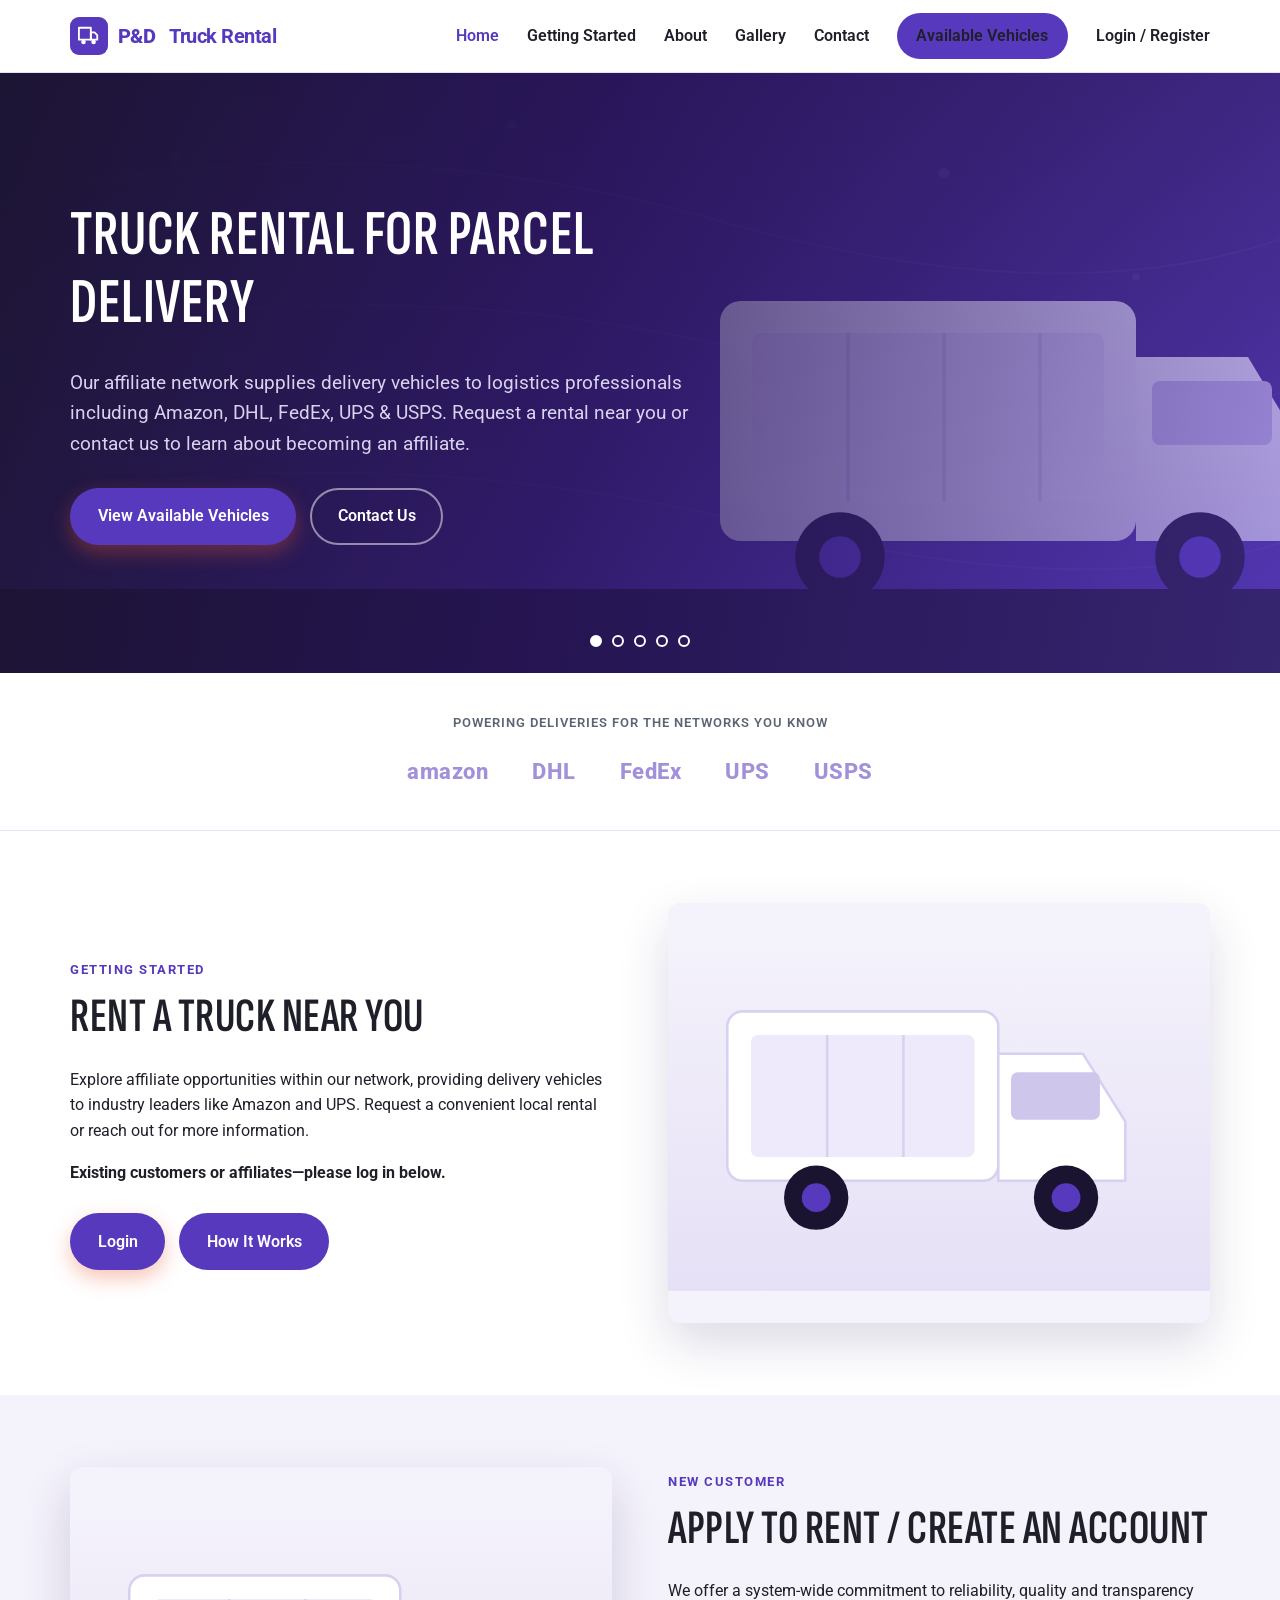
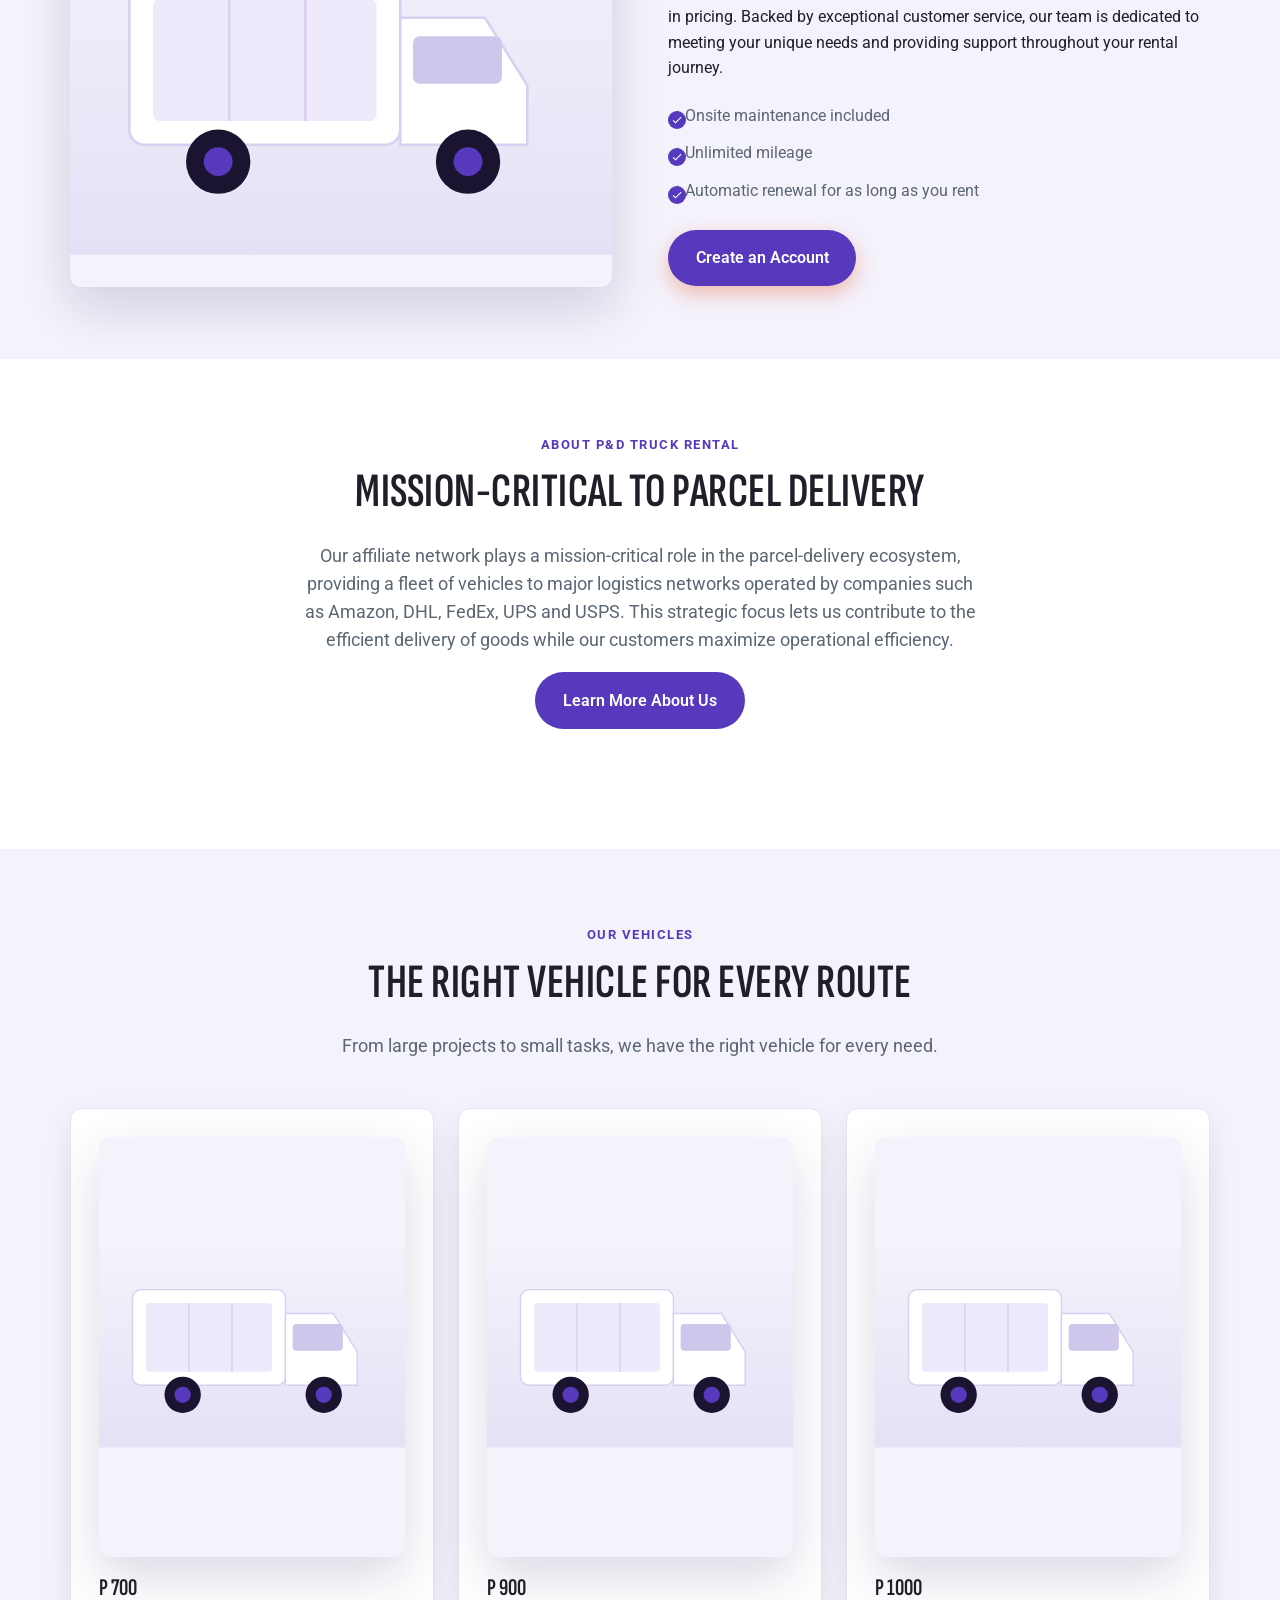
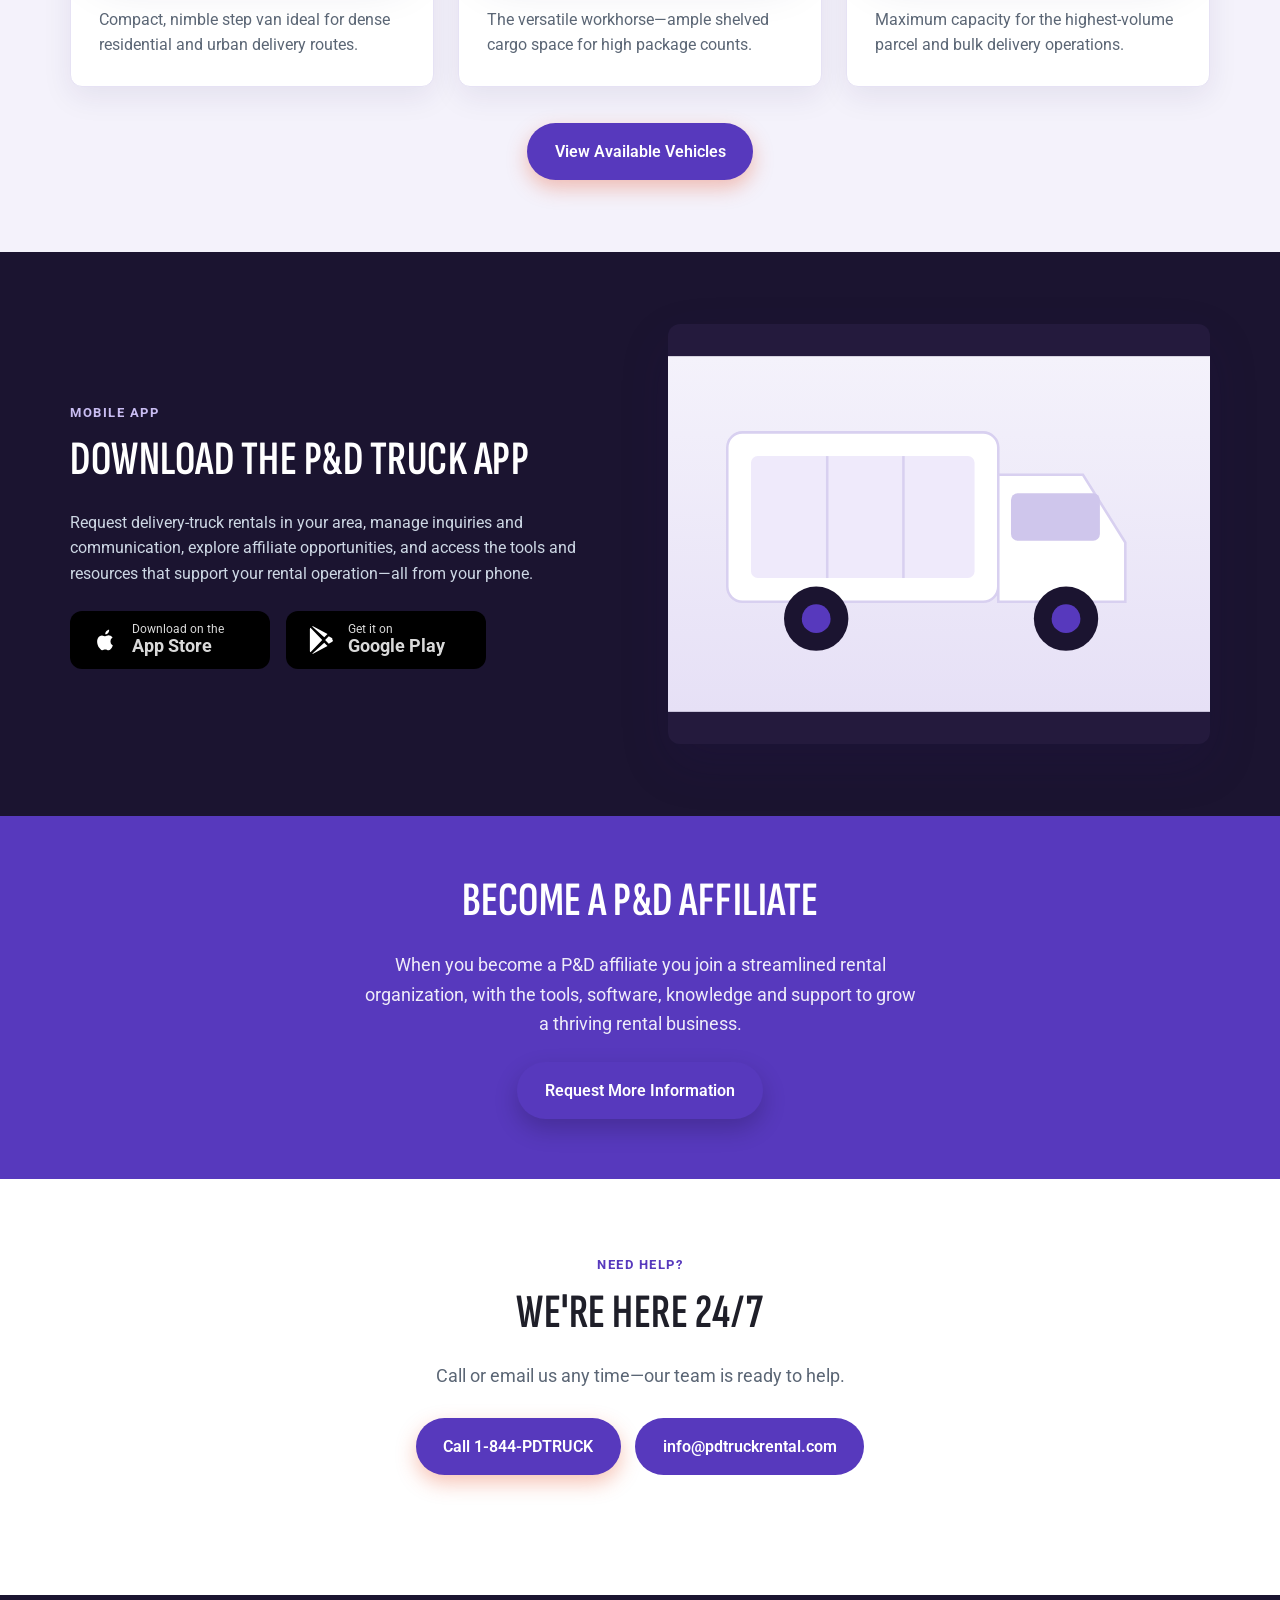
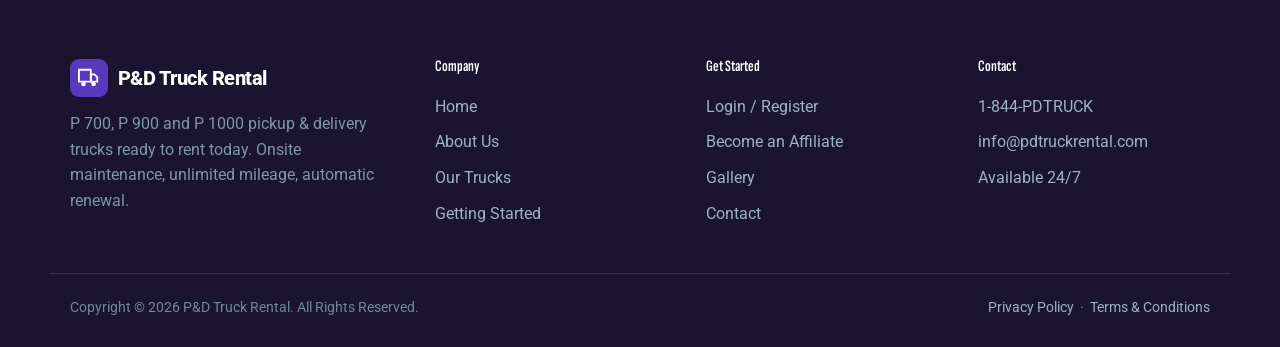
==== index.html @ 549f3aae "Rebuild P&D Truck Rental as a fast static site Recreate the site as a dependency-free static build (" ====
<!DOCTYPE html>
<html lang="en">
<head>
  <meta charset="UTF-8">
  <meta name="viewport" content="width=device-width, initial-scale=1">
  <title>PD Truck Rental | Truck Rental for Parcel Delivery</title>
  <meta name="description" content="P&amp;D Truck Rental supplies shelved step vans to parcel-delivery professionals serving Amazon, DHL, FedEx, UPS &amp; USPS. Onsite maintenance, unlimited mileage, automatic renewal.">
  <link rel="preconnect" href="https://fonts.googleapis.com">
  <link rel="preconnect" href="https://fonts.gstatic.com" crossorigin>
  <link href="https://fonts.googleapis.com/css2?family=Roboto:wght@400;500;700&family=Sofia+Sans+Extra+Condensed:wght@500;600;700&display=swap" rel="stylesheet">
  <link rel="stylesheet" href="css/styles.css">
</head>
<body>

  <!-- ===== Header ===== -->
  <header class="site-header">
    <div class="container nav">
      <a class="brand" href="index.html" aria-label="PD Truck Rental home">
        <span class="brand__mark" aria-hidden="true">
          <svg viewBox="0 0 24 24" fill="none" stroke="currentColor" stroke-width="2" stroke-linecap="round" stroke-linejoin="round"><path d="M1 3h13v13H1z"/><path d="M14 8h4l3 3v5h-7z"/><circle cx="6" cy="18.5" r="1.5" fill="currentColor"/><circle cx="17" cy="18.5" r="1.5" fill="currentColor"/></svg>
        </span>
        P&amp;D<b>&nbsp;Truck&nbsp;Rental</b>
      </a>

      <nav aria-label="Primary">
        <ul class="nav__links" id="nav-links">
          <li><a href="index.html" class="is-active">Home</a></li>
          <li><a href="getting-started.html">Getting Started</a></li>
          <li><a href="about.html">About</a></li>
          <li><a href="gallery.html">Gallery</a></li>
          <li><a href="contact.html">Contact</a></li>
          <li><a href="vehicles.html" class="btn btn--dark" style="padding:.5rem 1.1rem;">Available Vehicles</a></li>
          <li><a href="#" data-open-login>Login / Register</a></li>
        </ul>
      </nav>

      <button class="nav__toggle" aria-label="Toggle menu" aria-expanded="false" aria-controls="nav-links">
        <span></span><span></span><span></span>
      </button>
    </div>
  </header>

  <!-- ===== Hero slider ===== -->
  <section class="hero-slider" data-slider aria-label="Highlights">
    <div class="slider">
      <article class="slide" style="background-image:url('assets/hero.svg')">
        <div class="container"><div class="slide__inner">
          <h1>Truck Rental for Parcel Delivery</h1>
          <p>Our affiliate network supplies delivery vehicles to logistics professionals including Amazon, DHL, FedEx, UPS &amp; USPS. Request a rental near you or contact us to learn about becoming an affiliate.</p>
          <div class="slide__actions">
            <a href="vehicles.html" class="btn btn--primary">View Available Vehicles</a>
            <a href="contact.html" class="btn btn--ghost">Contact Us</a>
          </div>
        </div></div>
      </article>

      <article class="slide" style="background-image:url('assets/hero.svg')">
        <div class="container"><div class="slide__inner">
          <h1>A Fleet Dedicated to Parcel Delivery</h1>
          <p>P&amp;D specializes in parcel delivery. All of our vehicles &mdash; primarily shelved step vans &mdash; are designed for the movement, pickup and delivery of packages.</p>
          <div class="slide__actions"><a href="vehicles.html" class="btn btn--primary">See the Fleet</a></div>
        </div></div>
      </article>

      <article class="slide" style="background-image:url('assets/hero.svg')">
        <div class="container"><div class="slide__inner">
          <h1>Maximum Efficiency</h1>
          <p>The step van is by far the most efficient design for high-volume parcel delivery, greatly outperforming vans and box trucks. Save your drivers time and fatigue while maximizing output.</p>
          <div class="slide__actions"><a href="getting-started.html" class="btn btn--primary">Get Started</a></div>
        </div></div>
      </article>

      <article class="slide" style="background-image:url('assets/hero.svg')">
        <div class="container"><div class="slide__inner">
          <h1>P&amp;D Works the Way You Work</h1>
          <p>We provide onsite maintenance, unlimited mileage and automatic renewal for as long as you have your rental vehicle.</p>
          <div class="slide__actions"><a href="contact.html" class="btn btn--primary">Talk to Us</a></div>
        </div></div>
      </article>

      <article class="slide" style="background-image:url('assets/hero.svg')">
        <div class="container"><div class="slide__inner">
          <h1>A Seamless, Reliable Rental Experience</h1>
          <p>A system-wide commitment to reliability, quality and transparent pricing &mdash; backed by exceptional customer service dedicated to your rental journey.</p>
          <div class="slide__actions"><a href="vehicles.html" class="btn btn--primary">View Available Vehicles</a></div>
        </div></div>
      </article>
    </div>
    <div class="slider__dots" role="tablist" aria-label="Slide navigation"></div>
  </section>

  <!-- ===== Partners ===== -->
  <section class="partners">
    <div class="container">
      <p>Powering deliveries for the networks you know</p>
      <div class="partners__row">
        <span>amazon</span><span>DHL</span><span>FedEx</span><span>UPS</span><span>USPS</span>
      </div>
    </div>
  </section>

  <!-- ===== Getting Started ===== -->
  <section class="section">
    <div class="container split">
      <div>
        <span class="eyebrow">Getting Started</span>
        <h2>Rent a Truck Near You</h2>
        <p>Explore affiliate opportunities within our network, providing delivery vehicles to industry leaders like Amazon and UPS. Request a convenient local rental or reach out for more information.</p>
        <p><strong>Existing customers or affiliates&mdash;please log in below.</strong></p>
        <div class="slide__actions">
          <a href="#" class="btn btn--primary" data-open-login>Login</a>
          <a href="getting-started.html" class="btn btn--dark">How It Works</a>
        </div>
      </div>
      <div class="split__media"><img src="assets/van.svg" alt="P&amp;D shelved step van" width="640" height="420" loading="lazy"></div>
    </div>
  </section>

  <!-- ===== Apply / Create account ===== -->
  <section class="section section--soft">
    <div class="container split">
      <div class="split__media"><img src="assets/van.svg" alt="Delivery step van ready to rent" width="640" height="420" loading="lazy"></div>
      <div>
        <span class="eyebrow">New Customer</span>
        <h2>Apply to Rent / Create an Account</h2>
        <p>We offer a system-wide commitment to reliability, quality and transparency in pricing. Backed by exceptional customer service, our team is dedicated to meeting your unique needs and providing support throughout your rental journey.</p>
        <ul style="list-style:none;padding:0;margin:0 0 1.25rem;">
          <li style="padding:6px 0;">✓ Onsite maintenance included</li>
          <li style="padding:6px 0;">✓ Unlimited mileage</li>
          <li style="padding:6px 0;">✓ Automatic renewal for as long as you rent</li>
        </ul>
        <a href="getting-started.html" class="btn btn--primary">Create an Account</a>
      </div>
    </div>
  </section>

  <!-- ===== About ===== -->
  <section class="section">
    <div class="container section__head">
      <span class="eyebrow">About P&amp;D Truck Rental</span>
      <h2>Mission-Critical to Parcel Delivery</h2>
      <p>Our affiliate network plays a mission-critical role in the parcel-delivery ecosystem, providing a fleet of vehicles to major logistics networks operated by companies such as Amazon, DHL, FedEx, UPS and USPS. This strategic focus lets us contribute to the efficient delivery of goods while our customers maximize operational efficiency.</p>
      <div style="margin-top:18px;"><a href="about.html" class="btn btn--dark">Learn More About Us</a></div>
    </div>
  </section>

  <!-- ===== Our Vehicles ===== -->
  <section class="section section--soft">
    <div class="container">
      <div class="section__head">
        <span class="eyebrow">Our Vehicles</span>
        <h2>The Right Vehicle for Every Route</h2>
        <p>From large projects to small tasks, we have the right vehicle for every need.</p>
      </div>
      <div class="grid grid--3">
        <div class="card">
          <div class="split__media" style="margin-bottom:18px;"><img src="assets/van.svg" alt="P 700 step van" width="640" height="420" loading="lazy"></div>
          <h3>P&nbsp;700</h3>
          <p>Compact, nimble step van ideal for dense residential and urban delivery routes.</p>
        </div>
        <div class="card">
          <div class="split__media" style="margin-bottom:18px;"><img src="assets/van.svg" alt="P 900 step van" width="640" height="420" loading="lazy"></div>
          <h3>P&nbsp;900</h3>
          <p>The versatile workhorse&mdash;ample shelved cargo space for high package counts.</p>
        </div>
        <div class="card">
          <div class="split__media" style="margin-bottom:18px;"><img src="assets/van.svg" alt="P 1000 step van" width="640" height="420" loading="lazy"></div>
          <h3>P&nbsp;1000</h3>
          <p>Maximum capacity for the highest-volume parcel and bulk delivery operations.</p>
        </div>
      </div>
      <div style="text-align:center;margin-top:36px;"><a href="vehicles.html" class="btn btn--primary">View Available Vehicles</a></div>
    </div>
  </section>

  <!-- ===== App download ===== -->
  <section class="section section--dark">
    <div class="container split">
      <div>
        <span class="eyebrow" style="color:#c9bdf2;">Mobile App</span>
        <h2>Download the P&amp;D Truck App</h2>
        <p>Request delivery-truck rentals in your area, manage inquiries and communication, explore affiliate opportunities, and access the tools and resources that support your rental operation&mdash;all from your phone.</p>
        <div class="app-badges">
          <a class="app-badge" href="https://apps.apple.com/us/app/pd-truck-rental/id6751124357" target="_blank" rel="noopener">
            <svg viewBox="0 0 24 24" fill="currentColor"><path d="M16.4 12.9c0-2 1.6-3 1.7-3-1-1.4-2.4-1.6-2.9-1.6-1.2-.1-2.4.7-3 .7s-1.6-.7-2.6-.7c-1.3 0-2.6.8-3.2 2-1.4 2.4-.4 6 1 7.9.7.9 1.4 2 2.4 1.9 1-.04 1.3-.6 2.5-.6s1.5.6 2.6.6 1.7-.9 2.4-1.8c.7-1 1-2 1-2.05-.02-.01-1.9-.74-1.9-2.9zM14.5 6.3c.5-.7.9-1.6.8-2.5-.8 0-1.7.5-2.3 1.2-.5.6-.9 1.5-.8 2.4.9.06 1.7-.4 2.3-1.1z"/></svg>
            <span>Download on the<strong>App Store</strong></span>
          </a>
          <a class="app-badge" href="https://play.google.com/store/apps/details?id=com.pdtruckrental.PDtruckrentalapp" target="_blank" rel="noopener">
            <svg viewBox="0 0 24 24" fill="currentColor"><path d="M3.6 2.2c-.3.2-.5.6-.5 1.1v17.4c0 .5.2.9.5 1.1l9.4-9.8L3.6 2.2zm11 7.6 2.6-2.7L6 1.2c-.4-.2-.8-.2-1.1-.05l9.7 8.65zm0 4.4-9.7 8.7c.3.15.7.15 1.1-.05l11.2-6 -2.6-2.65zM21 10.6l-2.8-1.6-2.9 3 2.9 3 2.8-1.6c.7-.4.7-1.4 0-1.8z"/></svg>
            <span>Get it on<strong>Google Play</strong></span>
          </a>
        </div>
      </div>
      <div class="split__media" style="background:#241a3d;"><img src="assets/van.svg" alt="P&amp;D Truck app preview" width="640" height="420" loading="lazy"></div>
    </div>
  </section>

  <!-- ===== Affiliates CTA ===== -->
  <section class="cta-band">
    <div class="container">
      <h2>Become a P&amp;D Affiliate</h2>
      <p>When you become a P&amp;D affiliate you join a streamlined rental organization, with the tools, software, knowledge and support to grow a thriving rental business.</p>
      <a href="contact.html" class="btn btn--dark">Request More Information</a>
    </div>
  </section>

  <!-- ===== Need help band ===== -->
  <section class="section">
    <div class="container section__head">
      <span class="eyebrow">Need Help?</span>
      <h2>We're Here 24/7</h2>
      <p>Call or email us any time&mdash;our team is ready to help.</p>
      <div class="slide__actions" style="justify-content:center;">
        <a href="tel:18447387825" class="btn btn--primary">Call 1-844-PDTRUCK</a>
        <a href="mailto:info@pdtruckrental.com" class="btn btn--dark">info@pdtruckrental.com</a>
      </div>
    </div>
  </section>

  <!-- ===== Footer ===== -->
  <footer class="site-footer">
    <div class="container footer-grid">
      <div class="footer-brand">
        <a class="brand" href="index.html" style="color:#fff;">
          <span class="brand__mark" aria-hidden="true">
            <svg viewBox="0 0 24 24" fill="none" stroke="currentColor" stroke-width="2" stroke-linecap="round" stroke-linejoin="round"><path d="M1 3h13v13H1z"/><path d="M14 8h4l3 3v5h-7z"/><circle cx="6" cy="18.5" r="1.5" fill="currentColor"/><circle cx="17" cy="18.5" r="1.5" fill="currentColor"/></svg>
          </span>
          P&amp;D Truck Rental
        </a>
        <p>P&nbsp;700, P&nbsp;900 and P&nbsp;1000 pickup &amp; delivery trucks ready to rent today. Onsite maintenance, unlimited mileage, automatic renewal.</p>
      </div>
      <div>
        <h4>Company</h4>
        <ul class="footer-links">
          <li><a href="index.html">Home</a></li>
          <li><a href="about.html">About Us</a></li>
          <li><a href="vehicles.html">Our Trucks</a></li>
          <li><a href="getting-started.html">Getting Started</a></li>
        </ul>
      </div>
      <div>
        <h4>Get Started</h4>
        <ul class="footer-links">
          <li><a href="#" data-open-login>Login / Register</a></li>
          <li><a href="contact.html">Become an Affiliate</a></li>
          <li><a href="gallery.html">Gallery</a></li>
          <li><a href="contact.html">Contact</a></li>
        </ul>
      </div>
      <div>
        <h4>Contact</h4>
        <ul class="footer-links">
          <li><a href="tel:18447387825">1-844-PDTRUCK</a></li>
          <li><a href="mailto:info@pdtruckrental.com">info@pdtruckrental.com</a></li>
          <li>Available 24/7</li>
        </ul>
      </div>
    </div>
    <div class="container footer-bottom">
      <span>Copyright &copy; <span id="year">2026</span> P&amp;D Truck Rental. All Rights Reserved.</span>
      <span><a href="#">Privacy Policy</a> &nbsp;·&nbsp; <a href="#">Terms &amp; Conditions</a></span>
    </div>
  </footer>

  <!-- ===== Login / locations modal ===== -->
  <div class="modal" id="login-modal" role="dialog" aria-modal="true" aria-labelledby="login-title">
    <div class="modal__inner">
      <div class="modal__head">
        <h3 id="login-title">Login</h3>
        <button class="modal__close" data-close aria-label="Close">&times;</button>
      </div>
      <div class="modal__body">
        <div class="tabs__nav">
          <button class="tab-btn is-active" data-tab="tab-renter">Renter</button>
          <button class="tab-btn" data-tab="tab-affiliate">Affiliates</button>
        </div>
        <div class="tab-panel is-active" id="tab-renter">
          <a class="modal-link" href="https://app.pdtruckrental.com" target="_blank" rel="noopener">Login / Register <span aria-hidden="true">→</span></a>
        </div>
        <div class="tab-panel" id="tab-affiliate">
          <div class="loc-columns">
            <a class="modal-link" href="https://atlanta.pdtruckrental.com" target="_blank" rel="noopener">Atlanta</a>
            <a class="modal-link" href="https://northatlanta.pdtruckrental.com" target="_blank" rel="noopener">North Atlanta</a>
            <a class="modal-link" href="https://miamidade.pdtruckrental.com" target="_blank" rel="noopener">Miami Dade</a>
            <a class="modal-link" href="https://cleveland.pdtruckrental.com" target="_blank" rel="noopener">Cleveland</a>
            <a class="modal-link" href="https://dmv.pdtruckrental.com" target="_blank" rel="noopener">DMV</a>
            <a class="modal-link" href="https://raleigh.pdtruckrental.com" target="_blank" rel="noopener">Raleigh</a>
            <a class="modal-link" href="https://lexington.pdtruckrental.com" target="_blank" rel="noopener">Lexington</a>
            <a class="modal-link" href="https://charlotte.pdtruckrental.com" target="_blank" rel="noopener">Charlotte</a>
            <a class="modal-link" href="https://kentucky.pdtruckrental.com" target="_blank" rel="noopener">Kentucky</a>
            <a class="modal-link" href="https://knoxville.pdtruckrental.com" target="_blank" rel="noopener">Knoxville</a>
            <a class="modal-link" href="https://hamptonroads.pdtruckrental.com" target="_blank" rel="noopener">Hampton Roads</a>
            <a class="modal-link" href="https://richmond.pdtruckrental.com" target="_blank" rel="noopener">Richmond</a>
            <a class="modal-link" href="https://orlando.pdtruckrental.com" target="_blank" rel="noopener">Orlando</a>
            <a class="modal-link" href="https://centralflorida.pdtruckrental.com" target="_blank" rel="noopener">Central Florida</a>
            <a class="modal-link" href="https://lonestar.pdtruckrental.com" target="_blank" rel="noopener">Lone Star</a>
            <a class="modal-link" href="https://newyork.pdtruckrental.com" target="_blank" rel="noopener">New York</a>
            <a class="modal-link" href="https://utah.pdtruckrental.com" target="_blank" rel="noopener">Utah</a>
            <a class="modal-link" href="https://florence.pdtruckrental.com" target="_blank" rel="noopener">Florence</a>
          </div>
        </div>
      </div>
    </div>
  </div>

  <script src="js/main.js"></script>
</body>
</html>
---- css/styles.css ----
/* ===========================================================
   PD Truck Rental — site styles
   =========================================================== */

:root {
  --navy: #5739bd;          /* brand purple (headings / dark UI) */
  --navy-700: #46299e;      /* darker purple */
  --accent: #5739bd;        /* primary action purple */
  --accent-dark: #46299e;
  --ink: #1f1f29;
  --muted: #5b6675;
  --line: #e6e2f4;
  --bg: #ffffff;
  --bg-soft: #f4f2fb;
  --bg-dark: #1b1430;       /* deep plum footer */
  --radius: 12px;
  --shadow: 0 10px 30px rgba(40, 20, 90, 0.08);
  --shadow-lg: 0 20px 50px rgba(40, 20, 90, 0.16);
  --maxw: 1180px;
  --font: "Roboto", "Segoe UI", system-ui, -apple-system, Helvetica, Arial, sans-serif;
  --font-head: "Sofia Sans Extra Condensed", "Roboto", "Segoe UI", system-ui, sans-serif;
}

* { box-sizing: border-box; }

html { scroll-behavior: smooth; }

body {
  margin: 0;
  font-family: var(--font);
  color: var(--ink);
  line-height: 1.6;
  background: var(--bg);
  -webkit-font-smoothing: antialiased;
}

img { max-width: 100%; display: block; }

a { color: var(--accent); text-decoration: none; }
a:hover { text-decoration: underline; }

h1, h2, h3, h4 {
  font-family: var(--font-head);
  color: var(--ink);
  line-height: 1.05;
  margin: 0 0 .5em;
  text-transform: uppercase;
  font-weight: 600;
  letter-spacing: .5px;
}
h1 { font-size: clamp(2.4rem, 6vw, 4rem); }
h2 { font-size: clamp(2rem, 4.5vw, 3rem); }
h3 { font-size: 1.5rem; text-transform: none; letter-spacing: 0; }
h4 { font-size: 1.15rem; text-transform: none; letter-spacing: 0; }

p { margin: 0 0 1rem; }

.container {
  width: 100%;
  max-width: var(--maxw);
  margin: 0 auto;
  padding: 0 20px;
}

.section { padding: 72px 0; }
.section--soft { background: var(--bg-soft); }
.section--dark { background: var(--bg-dark); color: #cdd7e4; }
.section--dark h2, .section--dark h3 { color: #fff; }

.section__head { max-width: 720px; margin: 0 auto 48px; text-align: center; }
.section__head p { color: var(--muted); font-size: 1.1rem; }

.eyebrow {
  display: inline-block;
  font-size: .8rem;
  font-weight: 700;
  letter-spacing: 1.5px;
  text-transform: uppercase;
  color: var(--accent);
  margin-bottom: .75rem;
}

/* ---------- Buttons ---------- */
.btn {
  display: inline-flex;
  align-items: center;
  gap: .5rem;
  padding: .85rem 1.6rem;
  border-radius: 999px;
  font-weight: 600;
  font-size: 1rem;
  border: 2px solid transparent;
  cursor: pointer;
  transition: transform .15s ease, background .15s ease, box-shadow .15s ease;
}
.btn:hover { text-decoration: none; transform: translateY(-2px); }
.btn--primary { background: var(--accent); color: #fff; box-shadow: 0 8px 20px rgba(232, 85, 45, .35); }
.btn--primary:hover { background: var(--accent-dark); }
.btn--ghost { background: transparent; color: #fff; border-color: rgba(255,255,255,.5); }
.btn--ghost:hover { border-color: #fff; background: rgba(255,255,255,.08); }
.btn--dark { background: var(--navy); color: #fff; }
.btn--dark:hover { background: var(--navy-700); }

/* ---------- Header ---------- */
.site-header {
  position: sticky;
  top: 0;
  z-index: 50;
  background: rgba(255,255,255,.92);
  backdrop-filter: saturate(180%) blur(10px);
  border-bottom: 1px solid var(--line);
}
.nav {
  display: flex;
  align-items: center;
  justify-content: space-between;
  height: 72px;
}
.brand {
  display: flex;
  align-items: center;
  gap: .6rem;
  font-weight: 800;
  font-size: 1.25rem;
  color: var(--navy);
  letter-spacing: -.5px;
}
.brand:hover { text-decoration: none; }
.brand__mark {
  width: 38px; height: 38px;
  background: var(--navy);
  color: #fff;
  border-radius: 9px;
  display: grid; place-items: center;
}
.brand__mark svg { width: 22px; height: 22px; }
.brand b { color: var(--accent); }

.nav__links { display: flex; align-items: center; gap: 28px; list-style: none; margin: 0; padding: 0; }
.nav__links a { color: var(--ink); font-weight: 600; font-size: .98rem; }
.nav__links a:hover { color: var(--accent); text-decoration: none; }
.nav__links a.is-active { color: var(--accent); }
.nav__cta { display: flex; align-items: center; gap: 16px; }
.nav__phone { font-weight: 700; color: var(--navy); white-space: nowrap; }
.nav__phone:hover { color: var(--accent); text-decoration: none; }

.nav__toggle {
  display: none;
  background: none; border: none; cursor: pointer;
  width: 44px; height: 44px;
  padding: 10px;
}
.nav__toggle span {
  display: block; height: 2px; background: var(--navy);
  margin: 5px 0; border-radius: 2px; transition: .25s;
}

/* ---------- Hero ---------- */
.hero {
  position: relative;
  background:
    linear-gradient(115deg, rgba(11,28,51,.94) 0%, rgba(13,34,64,.8) 55%, rgba(19,49,92,.55) 100%),
    url("../assets/hero.svg") center/cover no-repeat,
    var(--navy);
  color: #fff;
  padding: 96px 0 104px;
}
.hero h1 { color: #fff; max-width: 14ch; }
.hero p { font-size: 1.2rem; color: #c7d3e2; max-width: 52ch; }
.hero__actions { display: flex; flex-wrap: wrap; gap: 14px; margin-top: 28px; }
.hero__stats {
  display: flex; flex-wrap: wrap; gap: 40px; margin-top: 48px;
  padding-top: 32px; border-top: 1px solid rgba(255,255,255,.15);
}
.hero__stat strong { display: block; font-size: 2rem; color: #fff; }
.hero__stat span { color: #9fb1c6; font-size: .95rem; }

/* ---------- Logos / partners ---------- */
.partners { padding: 40px 0; border-bottom: 1px solid var(--line); }
.partners p { text-align: center; color: var(--muted); font-weight: 600; letter-spacing: 1px; text-transform: uppercase; font-size: .8rem; margin-bottom: 22px; }
.partners__row { display: flex; flex-wrap: wrap; justify-content: center; align-items: center; gap: 18px 44px; }
.partners__row span {
  font-weight: 800; font-size: 1.35rem; color: var(--navy); opacity: .55;
  letter-spacing: .5px;
}

/* ---------- Feature grid ---------- */
.grid { display: grid; gap: 24px; }
.grid--3 { grid-template-columns: repeat(3, 1fr); }
.grid--2 { grid-template-columns: repeat(2, 1fr); }
.grid--4 { grid-template-columns: repeat(4, 1fr); }

.card {
  background: var(--bg);
  border: 1px solid var(--line);
  border-radius: var(--radius);
  padding: 28px;
  box-shadow: var(--shadow);
  transition: transform .2s ease, box-shadow .2s ease;
}
.card:hover { transform: translateY(-4px); box-shadow: var(--shadow-lg); }
.card__icon {
  width: 52px; height: 52px; border-radius: 12px;
  background: rgba(232,85,45,.12); color: var(--accent);
  display: grid; place-items: center; margin-bottom: 16px;
}
.card__icon svg { width: 26px; height: 26px; }
.card h3 { margin-bottom: .4rem; }
.card p { color: var(--muted); margin: 0; }

/* ---------- Split media ---------- */
.split { display: grid; grid-template-columns: 1fr 1fr; gap: 56px; align-items: center; }
.split__media {
  border-radius: var(--radius); overflow: hidden; box-shadow: var(--shadow-lg);
  background: var(--bg-soft);
}
.split__media svg { width: 100%; height: auto; display: block; }
.split ul { list-style: none; padding: 0; margin: 1.25rem 0 0; }
.split li { padding: 8px 0 8px 32px; position: relative; color: var(--muted); }
.split li::before {
  content: ""; position: absolute; left: 0; top: 14px;
  width: 18px; height: 18px; border-radius: 50%;
  background: var(--accent)
    url("data:image/svg+xml;utf8,<svg xmlns='http://www.w3.org/2000/svg' viewBox='0 0 24 24' fill='white'><path d='M9 16.2 4.8 12l-1.4 1.4L9 19 21 7l-1.4-1.4z'/></svg>")
    center/12px no-repeat;
}

/* ---------- Steps ---------- */
.steps { counter-reset: step; display: grid; gap: 24px; grid-template-columns: repeat(3,1fr); }
.step { position: relative; padding: 28px; background: #fff; border: 1px solid var(--line); border-radius: var(--radius); box-shadow: var(--shadow); }
.step::before {
  counter-increment: step; content: counter(step);
  display: grid; place-items: center;
  width: 44px; height: 44px; border-radius: 50%;
  background: var(--navy); color: #fff; font-weight: 800; font-size: 1.2rem;
  margin-bottom: 16px;
}
.step h3 { margin-bottom: .35rem; }
.step p { color: var(--muted); margin: 0; }

/* ---------- CTA band ---------- */
.cta-band { background: var(--accent); color: #fff; padding: 60px 0; text-align: center; }
.cta-band h2 { color: #fff; }
.cta-band p { color: rgba(255,255,255,.9); font-size: 1.15rem; max-width: 56ch; margin: 0 auto 24px; }
.cta-band .btn--dark { box-shadow: 0 10px 24px rgba(0,0,0,.2); }

/* ---------- Page hero (interior) ---------- */
.page-hero {
  background: linear-gradient(120deg, var(--navy) 0%, var(--navy-700) 100%);
  color: #fff; padding: 72px 0; text-align: center;
}
.page-hero h1 { color: #fff; }
.page-hero p { color: #c7d3e2; max-width: 60ch; margin: 0 auto; font-size: 1.15rem; }
.breadcrumb { color: #9fb1c6; font-size: .9rem; margin-bottom: 1rem; }
.breadcrumb a { color: #c7d3e2; }

/* ---------- Contact ---------- */
.contact-grid { display: grid; grid-template-columns: 1fr 1.2fr; gap: 48px; align-items: start; }
.info-list { list-style: none; padding: 0; margin: 0; display: grid; gap: 22px; }
.info-item { display: flex; gap: 16px; }
.info-item__icon {
  flex: none; width: 46px; height: 46px; border-radius: 10px;
  background: rgba(13,34,64,.07); color: var(--navy);
  display: grid; place-items: center;
}
.info-item__icon svg { width: 22px; height: 22px; }
.info-item h4 { margin: 0 0 2px; }
.info-item p, .info-item a { margin: 0; color: var(--muted); }

.form { background: #fff; border: 1px solid var(--line); border-radius: var(--radius); padding: 32px; box-shadow: var(--shadow); }
.form__row { display: grid; grid-template-columns: 1fr 1fr; gap: 18px; }
.field { margin-bottom: 18px; }
.field label { display: block; font-weight: 600; font-size: .9rem; margin-bottom: 6px; color: var(--navy); }
.field input, .field select, .field textarea {
  width: 100%; padding: 12px 14px; border: 1px solid var(--line);
  border-radius: 9px; font: inherit; color: var(--ink); background: #fff;
  transition: border .15s, box-shadow .15s;
}
.field input:focus, .field select:focus, .field textarea:focus {
  outline: none; border-color: var(--accent);
  box-shadow: 0 0 0 3px rgba(232,85,45,.15);
}
.field textarea { resize: vertical; min-height: 120px; }
.form__note { font-size: .85rem; color: var(--muted); margin-top: 14px; }
.form__success {
  display: none; background: #e8f7ee; border: 1px solid #b7e4c7;
  color: #1b6b3a; padding: 14px 16px; border-radius: 9px; margin-bottom: 18px;
}
.form__success.show { display: block; }

/* ---------- Locations ---------- */
.loc-grid { display: grid; grid-template-columns: repeat(auto-fit, minmax(200px,1fr)); gap: 20px; }
.loc {
  background: #fff; border: 1px solid var(--line); border-radius: var(--radius);
  padding: 22px; box-shadow: var(--shadow);
}
.loc h3 { margin-bottom: .2rem; }
.loc p { color: var(--muted); margin: 0; font-size: .95rem; }
.loc a { font-weight: 600; }

/* ---------- FAQ ---------- */
.faq { max-width: 820px; margin: 0 auto; }
.faq details {
  background: #fff; border: 1px solid var(--line); border-radius: var(--radius);
  padding: 4px 22px; margin-bottom: 14px; box-shadow: var(--shadow);
}
.faq summary {
  cursor: pointer; font-weight: 700; color: var(--navy);
  padding: 18px 0; list-style: none; position: relative;
}
.faq summary::-webkit-details-marker { display: none; }
.faq summary::after {
  content: "+"; position: absolute; right: 0; top: 14px;
  font-size: 1.6rem; color: var(--accent); font-weight: 400; transition: transform .2s;
}
.faq details[open] summary::after { content: "\2013"; }
.faq details p { color: var(--muted); padding-bottom: 18px; margin: 0; }

/* ---------- Footer ---------- */
.site-footer { background: var(--bg-dark); color: #9fb1c6; padding: 64px 0 28px; }
.footer-grid { display: grid; grid-template-columns: 1.4fr 1fr 1fr 1fr; gap: 40px; }
.site-footer h4 { color: #fff; font-size: 1rem; margin-bottom: 18px; }
.site-footer a { color: #9fb1c6; }
.site-footer a:hover { color: #fff; text-decoration: none; }
.footer-links { list-style: none; padding: 0; margin: 0; display: grid; gap: 10px; }
.footer-brand .brand { color: #fff; margin-bottom: 14px; }
.footer-brand p { color: #8294a9; max-width: 34ch; }
.footer-bottom {
  margin-top: 44px; padding-top: 22px; border-top: 1px solid rgba(255,255,255,.12);
  display: flex; justify-content: space-between; flex-wrap: wrap; gap: 12px;
  font-size: .88rem; color: #74869c;
}

/* ---------- Hero slider ---------- */
.hero-slider { position: relative; background: var(--bg-dark); overflow: hidden; }
.slider { position: relative; min-height: 600px; }
.slide {
  position: absolute; inset: 0;
  display: flex; align-items: center;
  opacity: 0; visibility: hidden;
  transition: opacity .7s ease;
  background-size: cover; background-position: center;
}
.slide.is-active { opacity: 1; visibility: visible; }
.slide::before {
  content: ""; position: absolute; inset: 0;
  background: linear-gradient(100deg, rgba(27,20,48,.92) 0%, rgba(40,20,90,.78) 45%, rgba(87,57,189,.45) 100%);
}
.slide__inner { position: relative; max-width: 640px; }
.slide h1 { color: #fff; }
.slide p { color: #d9d2ef; font-size: 1.2rem; margin-top: .5rem; }
.slide__actions { display: flex; flex-wrap: wrap; gap: 14px; margin-top: 28px; }
.slider__dots {
  position: absolute; bottom: 26px; left: 50%; transform: translateX(-50%);
  display: flex; gap: 10px; z-index: 5;
}
.slider__dots button {
  width: 12px; height: 12px; border-radius: 50%; border: 2px solid #fff;
  background: transparent; cursor: pointer; padding: 0; transition: background .2s;
}
.slider__dots button.is-active { background: #fff; }

/* ---------- App download ---------- */
.app-badges { display: flex; flex-wrap: wrap; gap: 16px; margin-top: 24px; }
.app-badge {
  display: inline-flex; align-items: center; gap: 12px;
  background: #000; color: #fff; border-radius: 12px;
  padding: 12px 20px; min-width: 200px;
}
.app-badge:hover { text-decoration: none; transform: translateY(-2px); }
.app-badge svg { width: 30px; height: 30px; flex: none; }
.app-badge span { display: block; font-size: .72rem; line-height: 1.2; opacity: .85; }
.app-badge strong { display: block; font-size: 1.15rem; line-height: 1.1; }

/* ---------- Modal ---------- */
.modal {
  position: fixed; inset: 0; z-index: 100;
  display: none; align-items: center; justify-content: center;
  background: rgba(20,12,40,.6); padding: 20px;
}
.modal.open { display: flex; }
.modal__inner {
  background: #fff; border-radius: 14px; width: 100%; max-width: 560px;
  max-height: 88vh; overflow: auto; box-shadow: var(--shadow-lg);
}
.modal__head {
  display: flex; align-items: center; justify-content: space-between;
  padding: 20px 24px; border-bottom: 1px solid var(--line);
}
.modal__head h3 { margin: 0; }
.modal__close { background: none; border: none; font-size: 1.6rem; cursor: pointer; color: var(--muted); line-height: 1; }
.modal__body { padding: 24px; }
.tabs__nav { display: flex; gap: 8px; margin-bottom: 20px; }
.tab-btn {
  flex: 1; padding: 12px; border: 1px solid var(--line); background: var(--bg-soft);
  border-radius: 10px; font: inherit; font-weight: 700; cursor: pointer; color: var(--muted);
}
.tab-btn.is-active { background: var(--accent); color: #fff; border-color: var(--accent); }
.tab-panel { display: none; }
.tab-panel.is-active { display: block; }
.modal-link {
  display: flex; align-items: center; justify-content: space-between;
  padding: 14px 18px; border: 1px solid var(--line); border-radius: 10px;
  margin-bottom: 10px; font-weight: 600; color: var(--ink);
}
.modal-link:hover { text-decoration: none; border-color: var(--accent); color: var(--accent); background: var(--bg-soft); }
.loc-columns { columns: 2; column-gap: 10px; }
.loc-columns .modal-link { break-inside: avoid; }

/* ---------- Responsive ---------- */
@media (max-width: 900px) {
  .grid--3, .grid--4, .steps { grid-template-columns: 1fr 1fr; }
  .split, .contact-grid { grid-template-columns: 1fr; gap: 32px; }
  .footer-grid { grid-template-columns: 1fr 1fr; }
}
@media (max-width: 700px) {
  .nav__links {
    position: absolute; top: 72px; left: 0; right: 0;
    flex-direction: column; align-items: flex-start; gap: 0;
    background: #fff; border-bottom: 1px solid var(--line);
    padding: 8px 20px 16px; box-shadow: var(--shadow);
    display: none;
  }
  .nav__links.open { display: flex; }
  .nav__links li { width: 100%; }
  .nav__links a { display: block; padding: 12px 0; width: 100%; }
  .nav__toggle { display: block; }
  .nav__phone { display: none; }
  .grid--3, .grid--4, .steps, .grid--2 { grid-template-columns: 1fr; }
  .footer-grid { grid-template-columns: 1fr 1fr; }
  .form__row { grid-template-columns: 1fr; }
  .section { padding: 56px 0; }
}
@media (max-width: 480px) {
  .footer-grid { grid-template-columns: 1fr; }
  .hero__stats { gap: 24px; }
}

@media (max-width: 700px) {
  .slider { min-height: 540px; }
  .slide { background-attachment: scroll; }
  .loc-columns { columns: 1; }
  .app-badge { flex: 1; min-width: 0; }
}
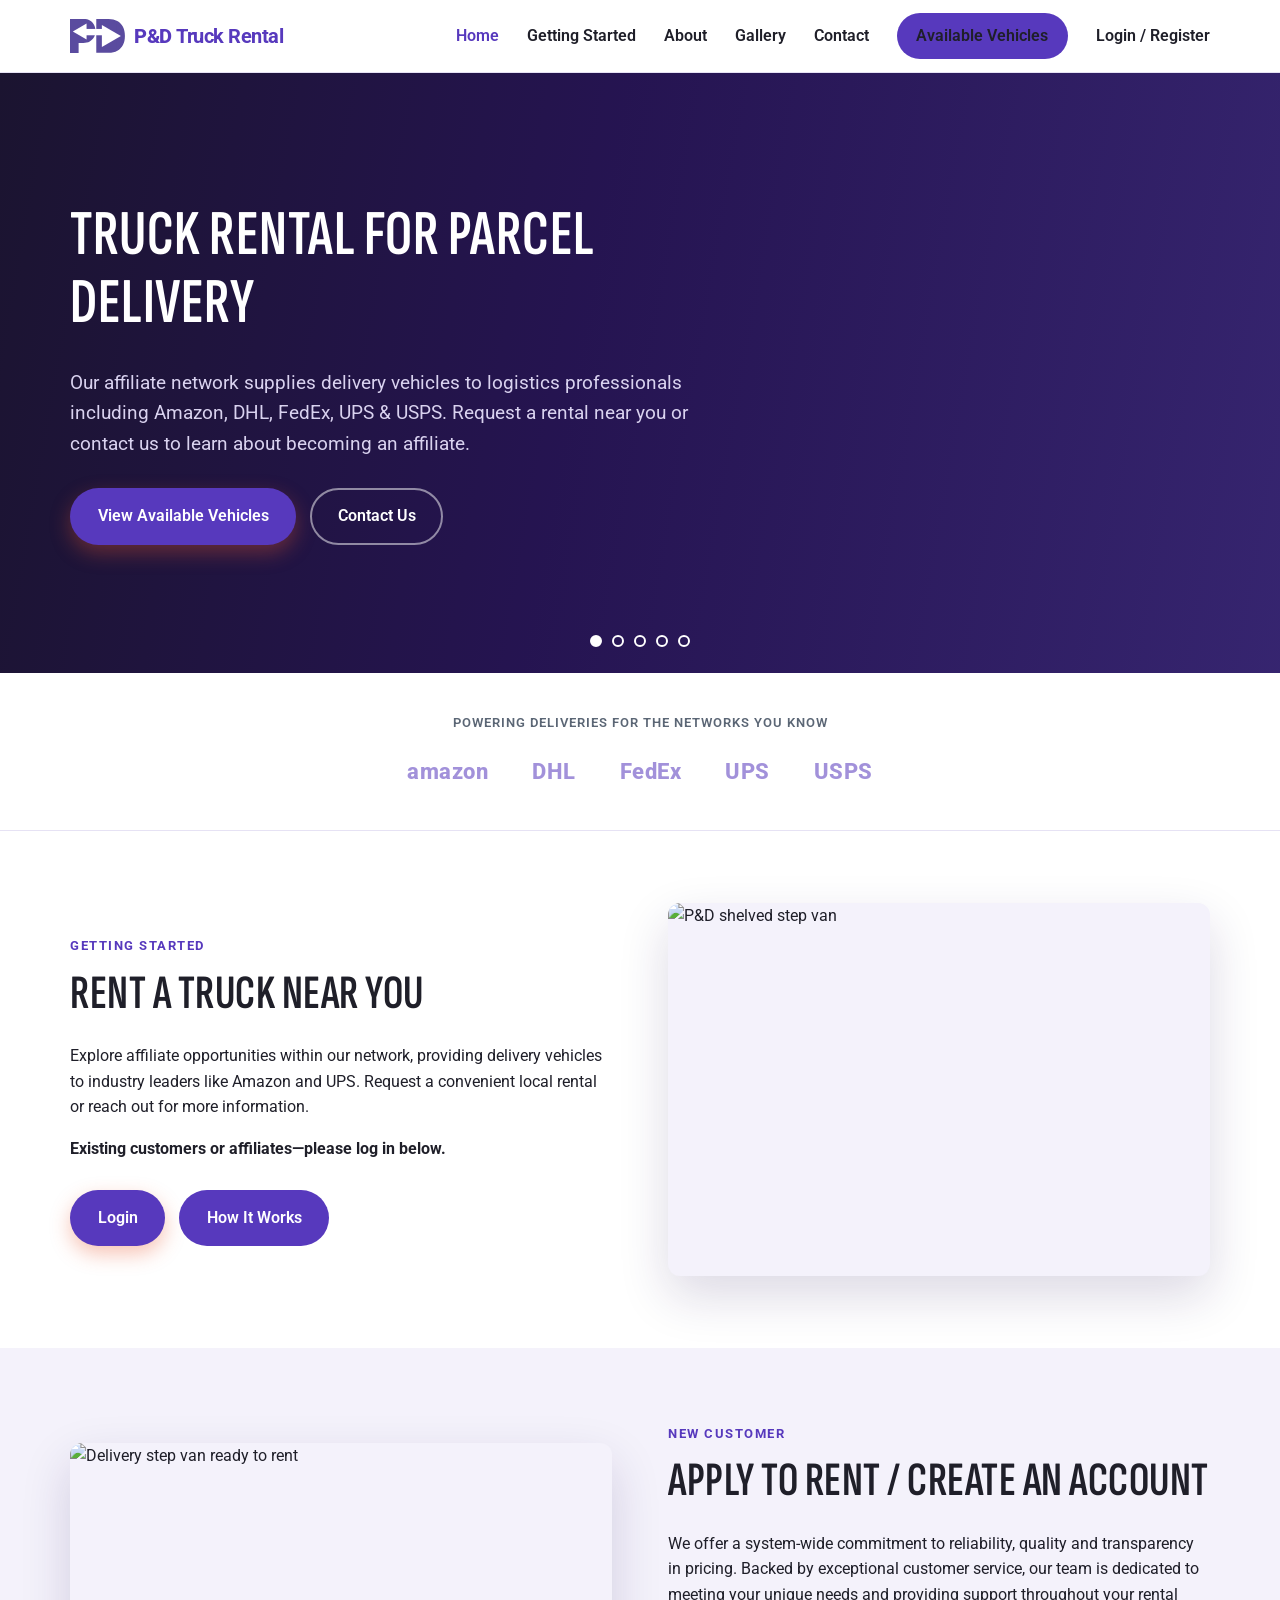
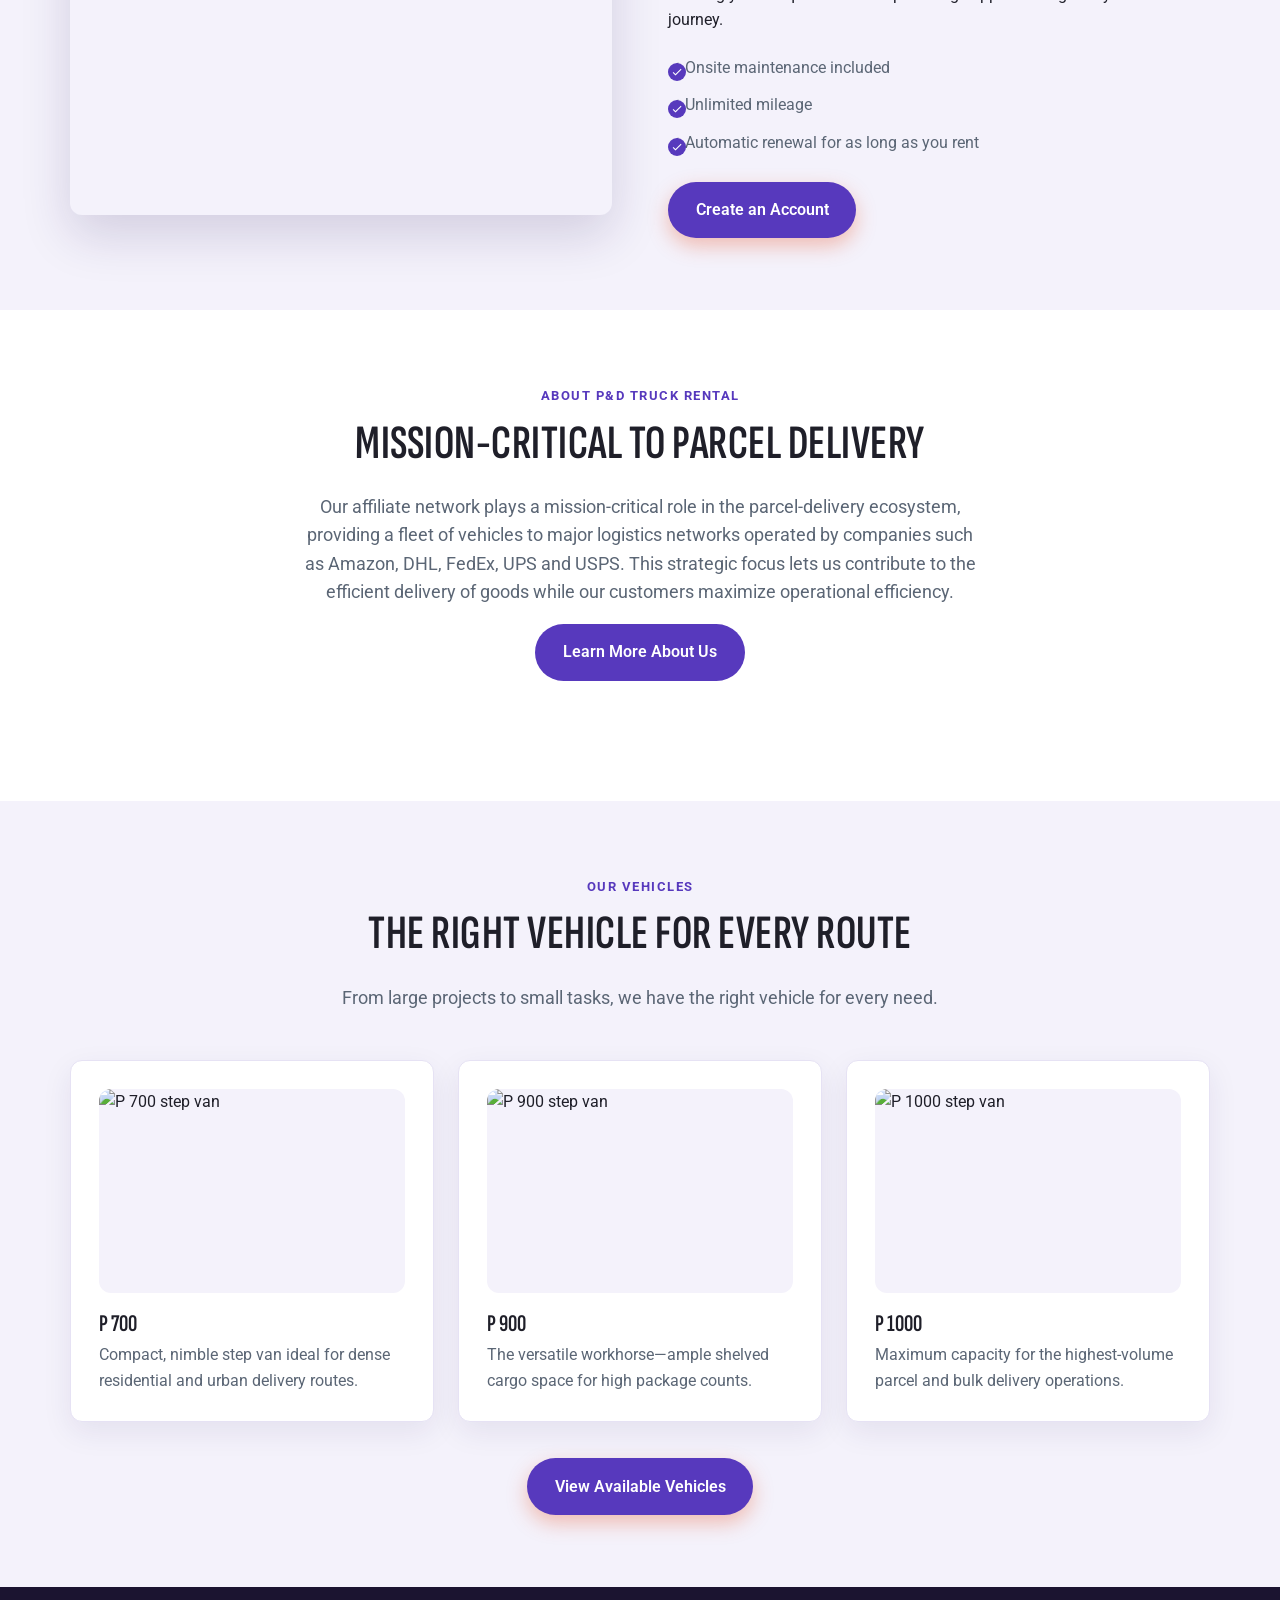
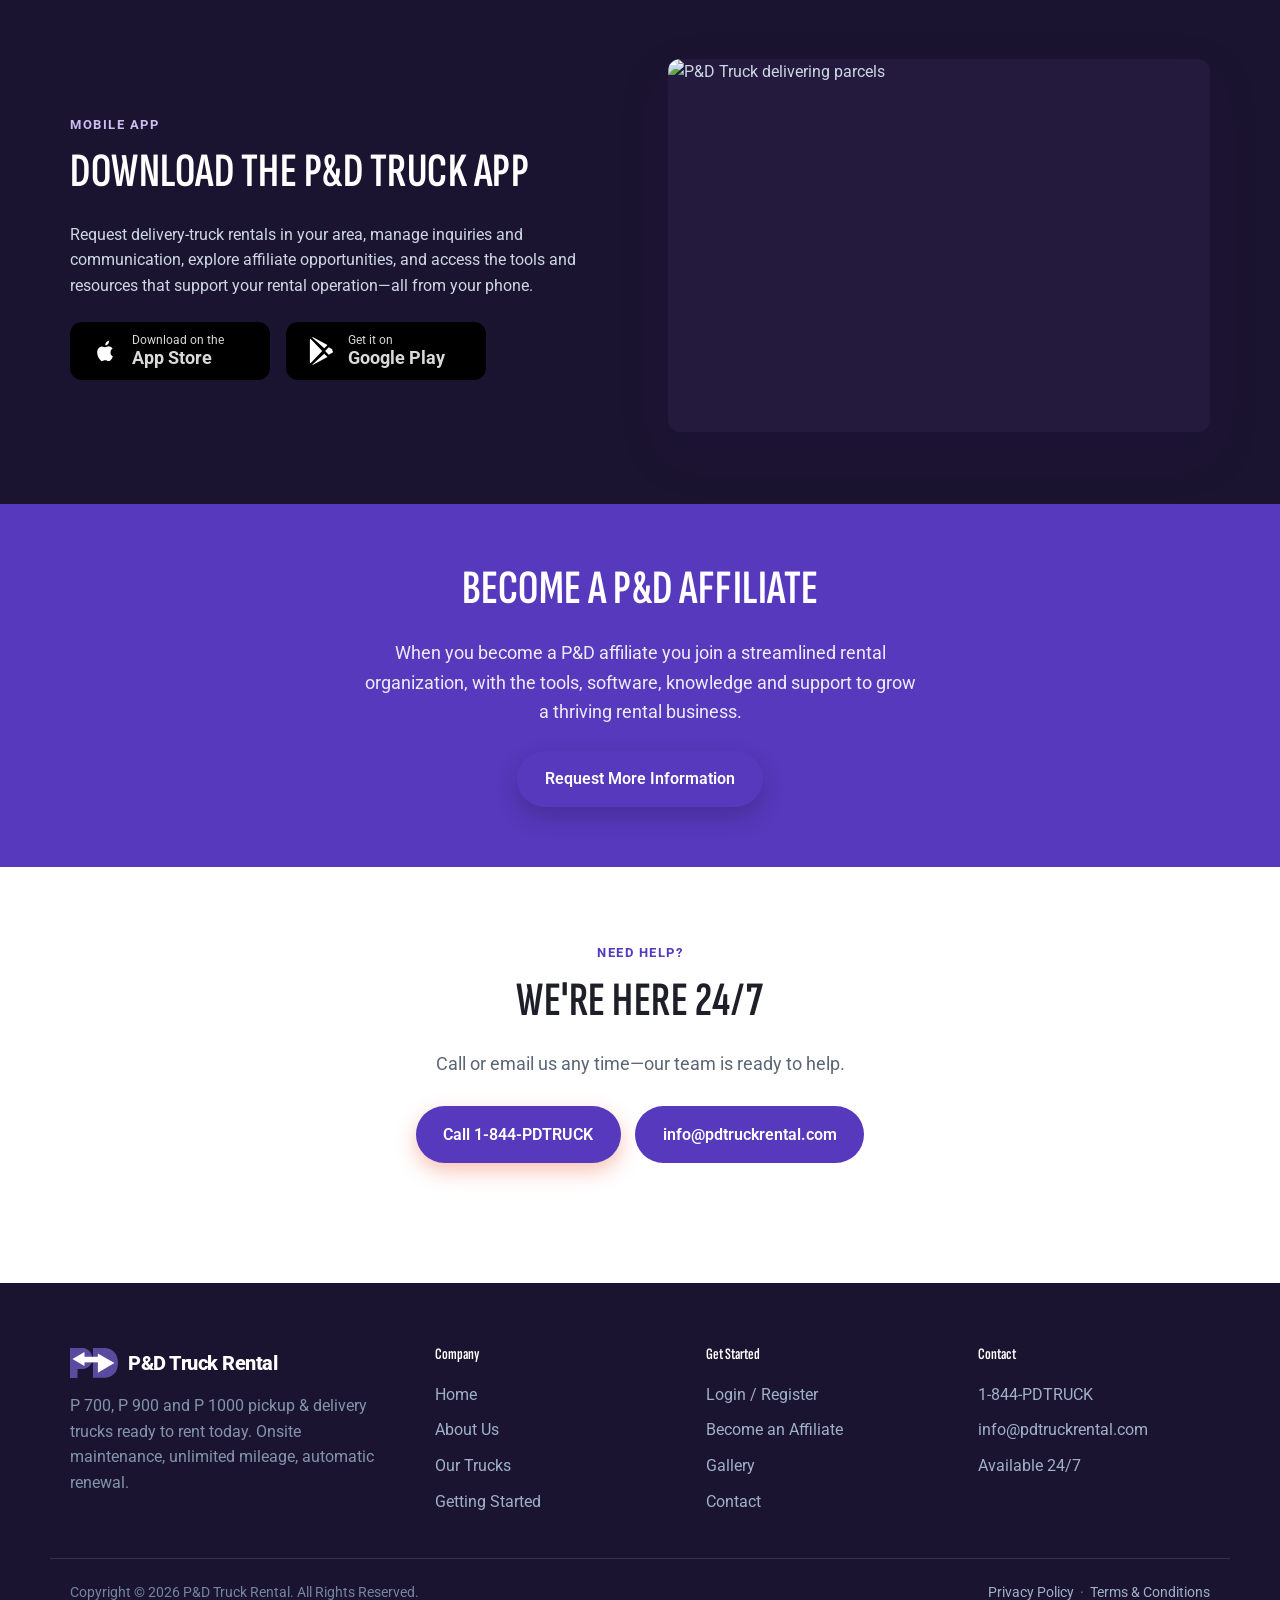
==== commit 3d821c32: "Swap in real P&D logo and photography - Add the real P&D "PD" logo as a local vector (assets/logo.sv" ====
--- a/index.html
+++ b/index.html
@@ -15,11 +15,9 @@
   <!-- ===== Header ===== -->
   <header class="site-header">
     <div class="container nav">
-      <a class="brand" href="index.html" aria-label="PD Truck Rental home">
-        <span class="brand__mark" aria-hidden="true">
-          <svg viewBox="0 0 24 24" fill="none" stroke="currentColor" stroke-width="2" stroke-linecap="round" stroke-linejoin="round"><path d="M1 3h13v13H1z"/><path d="M14 8h4l3 3v5h-7z"/><circle cx="6" cy="18.5" r="1.5" fill="currentColor"/><circle cx="17" cy="18.5" r="1.5" fill="currentColor"/></svg>
-        </span>
-        P&amp;D<b>&nbsp;Truck&nbsp;Rental</b>
+      <a class="brand" href="index.html" aria-label="P&amp;D Truck Rental home">
+        <img class="brand__logo" src="assets/logo.svg" alt="" width="55" height="34">
+        <span>P&amp;D<b>&nbsp;Truck&nbsp;Rental</b></span>
       </a>
 
       <nav aria-label="Primary">
@@ -43,7 +41,7 @@
   <!-- ===== Hero slider ===== -->
   <section class="hero-slider" data-slider aria-label="Highlights">
     <div class="slider">
-      <article class="slide" style="background-image:url('assets/hero.svg')">
+      <article class="slide" style="background-image:url('https://pdtruckrental.com/wp-content/uploads/2024/09/IMG_1187-1.webp')">
         <div class="container"><div class="slide__inner">
           <h1>Truck Rental for Parcel Delivery</h1>
           <p>Our affiliate network supplies delivery vehicles to logistics professionals including Amazon, DHL, FedEx, UPS &amp; USPS. Request a rental near you or contact us to learn about becoming an affiliate.</p>
@@ -54,7 +52,7 @@
         </div></div>
       </article>
 
-      <article class="slide" style="background-image:url('assets/hero.svg')">
+      <article class="slide" style="background-image:url('https://pdtruckrental.com/wp-content/uploads/2023/12/i-B92BSVR-X3-1.jpg')">
         <div class="container"><div class="slide__inner">
           <h1>A Fleet Dedicated to Parcel Delivery</h1>
           <p>P&amp;D specializes in parcel delivery. All of our vehicles &mdash; primarily shelved step vans &mdash; are designed for the movement, pickup and delivery of packages.</p>
@@ -62,7 +60,7 @@
         </div></div>
       </article>
 
-      <article class="slide" style="background-image:url('assets/hero.svg')">
+      <article class="slide" style="background-image:url('https://pdtruckrental.com/wp-content/uploads/2023/12/i-cjCwcHV-X3-1.jpg')">
         <div class="container"><div class="slide__inner">
           <h1>Maximum Efficiency</h1>
           <p>The step van is by far the most efficient design for high-volume parcel delivery, greatly outperforming vans and box trucks. Save your drivers time and fatigue while maximizing output.</p>
@@ -70,7 +68,7 @@
         </div></div>
       </article>
 
-      <article class="slide" style="background-image:url('assets/hero.svg')">
+      <article class="slide" style="background-image:url('https://pdtruckrental.com/wp-content/themes/twentytwenty/assets/images/slide-4.jpg')">
         <div class="container"><div class="slide__inner">
           <h1>P&amp;D Works the Way You Work</h1>
           <p>We provide onsite maintenance, unlimited mileage and automatic renewal for as long as you have your rental vehicle.</p>
@@ -78,7 +76,7 @@
         </div></div>
       </article>
 
-      <article class="slide" style="background-image:url('assets/hero.svg')">
+      <article class="slide" style="background-image:url('https://pdtruckrental.com/wp-content/uploads/2024/09/DJI_0163.webp')">
         <div class="container"><div class="slide__inner">
           <h1>A Seamless, Reliable Rental Experience</h1>
           <p>A system-wide commitment to reliability, quality and transparent pricing &mdash; backed by exceptional customer service dedicated to your rental journey.</p>
@@ -112,14 +110,14 @@
           <a href="getting-started.html" class="btn btn--dark">How It Works</a>
         </div>
       </div>
-      <div class="split__media"><img src="assets/van.svg" alt="P&amp;D shelved step van" width="640" height="420" loading="lazy"></div>
+      <div class="split__media"><img src="https://pdtruckrental.com/wp-content/uploads/2024/01/i-dXNK2mT-X3.jpg" alt="P&amp;D shelved step van" width="640" height="420" loading="lazy"></div>
     </div>
   </section>
 
   <!-- ===== Apply / Create account ===== -->
   <section class="section section--soft">
     <div class="container split">
-      <div class="split__media"><img src="assets/van.svg" alt="Delivery step van ready to rent" width="640" height="420" loading="lazy"></div>
+      <div class="split__media"><img src="https://pdtruckrental.com/wp-content/uploads/2024/01/i-FbhD3BT-X2.jpg" alt="Delivery step van ready to rent" width="640" height="420" loading="lazy"></div>
       <div>
         <span class="eyebrow">New Customer</span>
         <h2>Apply to Rent / Create an Account</h2>
@@ -154,17 +152,17 @@
       </div>
       <div class="grid grid--3">
         <div class="card">
-          <div class="split__media" style="margin-bottom:18px;"><img src="assets/van.svg" alt="P 700 step van" width="640" height="420" loading="lazy"></div>
+          <div class="split__media" style="margin-bottom:18px;"><img src="https://pdtruckrental.com/wp-content/uploads/2024/02/i-dXNK2mT-X3.jpg" alt="P 700 step van" width="640" height="420" loading="lazy"></div>
           <h3>P&nbsp;700</h3>
           <p>Compact, nimble step van ideal for dense residential and urban delivery routes.</p>
         </div>
         <div class="card">
-          <div class="split__media" style="margin-bottom:18px;"><img src="assets/van.svg" alt="P 900 step van" width="640" height="420" loading="lazy"></div>
+          <div class="split__media" style="margin-bottom:18px;"><img src="https://pdtruckrental.com/wp-content/uploads/2024/02/i-NCNjgKH-XL.jpg" alt="P 900 step van" width="640" height="420" loading="lazy"></div>
           <h3>P&nbsp;900</h3>
           <p>The versatile workhorse&mdash;ample shelved cargo space for high package counts.</p>
         </div>
         <div class="card">
-          <div class="split__media" style="margin-bottom:18px;"><img src="assets/van.svg" alt="P 1000 step van" width="640" height="420" loading="lazy"></div>
+          <div class="split__media" style="margin-bottom:18px;"><img src="https://pdtruckrental.com/wp-content/uploads/2024/02/i-mZPb7MW-X2.jpg" alt="P 1000 step van" width="640" height="420" loading="lazy"></div>
           <h3>P&nbsp;1000</h3>
           <p>Maximum capacity for the highest-volume parcel and bulk delivery operations.</p>
         </div>
@@ -191,7 +189,7 @@
           </a>
         </div>
       </div>
-      <div class="split__media" style="background:#241a3d;"><img src="assets/van.svg" alt="P&amp;D Truck app preview" width="640" height="420" loading="lazy"></div>
+      <div class="split__media" style="background:#241a3d;"><img src="https://pdtruckrental.com/wp-content/uploads/2024/02/i-mZPb7MW-X2.jpg" alt="P&amp;D Truck delivering parcels" width="640" height="420" loading="lazy"></div>
     </div>
   </section>
 
@@ -222,10 +220,8 @@
     <div class="container footer-grid">
       <div class="footer-brand">
         <a class="brand" href="index.html" style="color:#fff;">
-          <span class="brand__mark" aria-hidden="true">
-            <svg viewBox="0 0 24 24" fill="none" stroke="currentColor" stroke-width="2" stroke-linecap="round" stroke-linejoin="round"><path d="M1 3h13v13H1z"/><path d="M14 8h4l3 3v5h-7z"/><circle cx="6" cy="18.5" r="1.5" fill="currentColor"/><circle cx="17" cy="18.5" r="1.5" fill="currentColor"/></svg>
-          </span>
-          P&amp;D Truck Rental
+          <img class="brand__logo" src="assets/logo.svg" alt="" width="49" height="30">
+          <span>P&amp;D Truck Rental</span>
         </a>
         <p>P&nbsp;700, P&nbsp;900 and P&nbsp;1000 pickup &amp; delivery trucks ready to rent today. Onsite maintenance, unlimited mileage, automatic renewal.</p>
       </div>
--- a/css/styles.css
+++ b/css/styles.css
@@ -126,14 +126,8 @@
   letter-spacing: -.5px;
 }
 .brand:hover { text-decoration: none; }
-.brand__mark {
-  width: 38px; height: 38px;
-  background: var(--navy);
-  color: #fff;
-  border-radius: 9px;
-  display: grid; place-items: center;
-}
-.brand__mark svg { width: 22px; height: 22px; }
+.brand__logo { height: 34px; width: auto; display: block; }
+.site-footer .brand__logo { height: 30px; }
 .brand b { color: var(--accent); }
 
 .nav__links { display: flex; align-items: center; gap: 28px; list-style: none; margin: 0; padding: 0; }
@@ -212,9 +206,13 @@
 .split { display: grid; grid-template-columns: 1fr 1fr; gap: 56px; align-items: center; }
 .split__media {
   border-radius: var(--radius); overflow: hidden; box-shadow: var(--shadow-lg);
-  background: var(--bg-soft);
-}
-.split__media svg { width: 100%; height: auto; display: block; }
+  background: var(--bg-soft); aspect-ratio: 16 / 11;
+}
+.split__media svg, .split__media img { width: 100%; height: 100%; object-fit: cover; display: block; }
+.card .split__media { box-shadow: none; aspect-ratio: 3 / 2; }
+.gallery-tile { border-radius: var(--radius); overflow: hidden; box-shadow: var(--shadow); aspect-ratio: 4 / 3; background: var(--bg-soft); }
+.gallery-tile img { width: 100%; height: 100%; object-fit: cover; display: block; transition: transform .3s ease; }
+.gallery-tile:hover img { transform: scale(1.05); }
 .split ul { list-style: none; padding: 0; margin: 1.25rem 0 0; }
 .split li { padding: 8px 0 8px 32px; position: relative; color: var(--muted); }
 .split li::before {
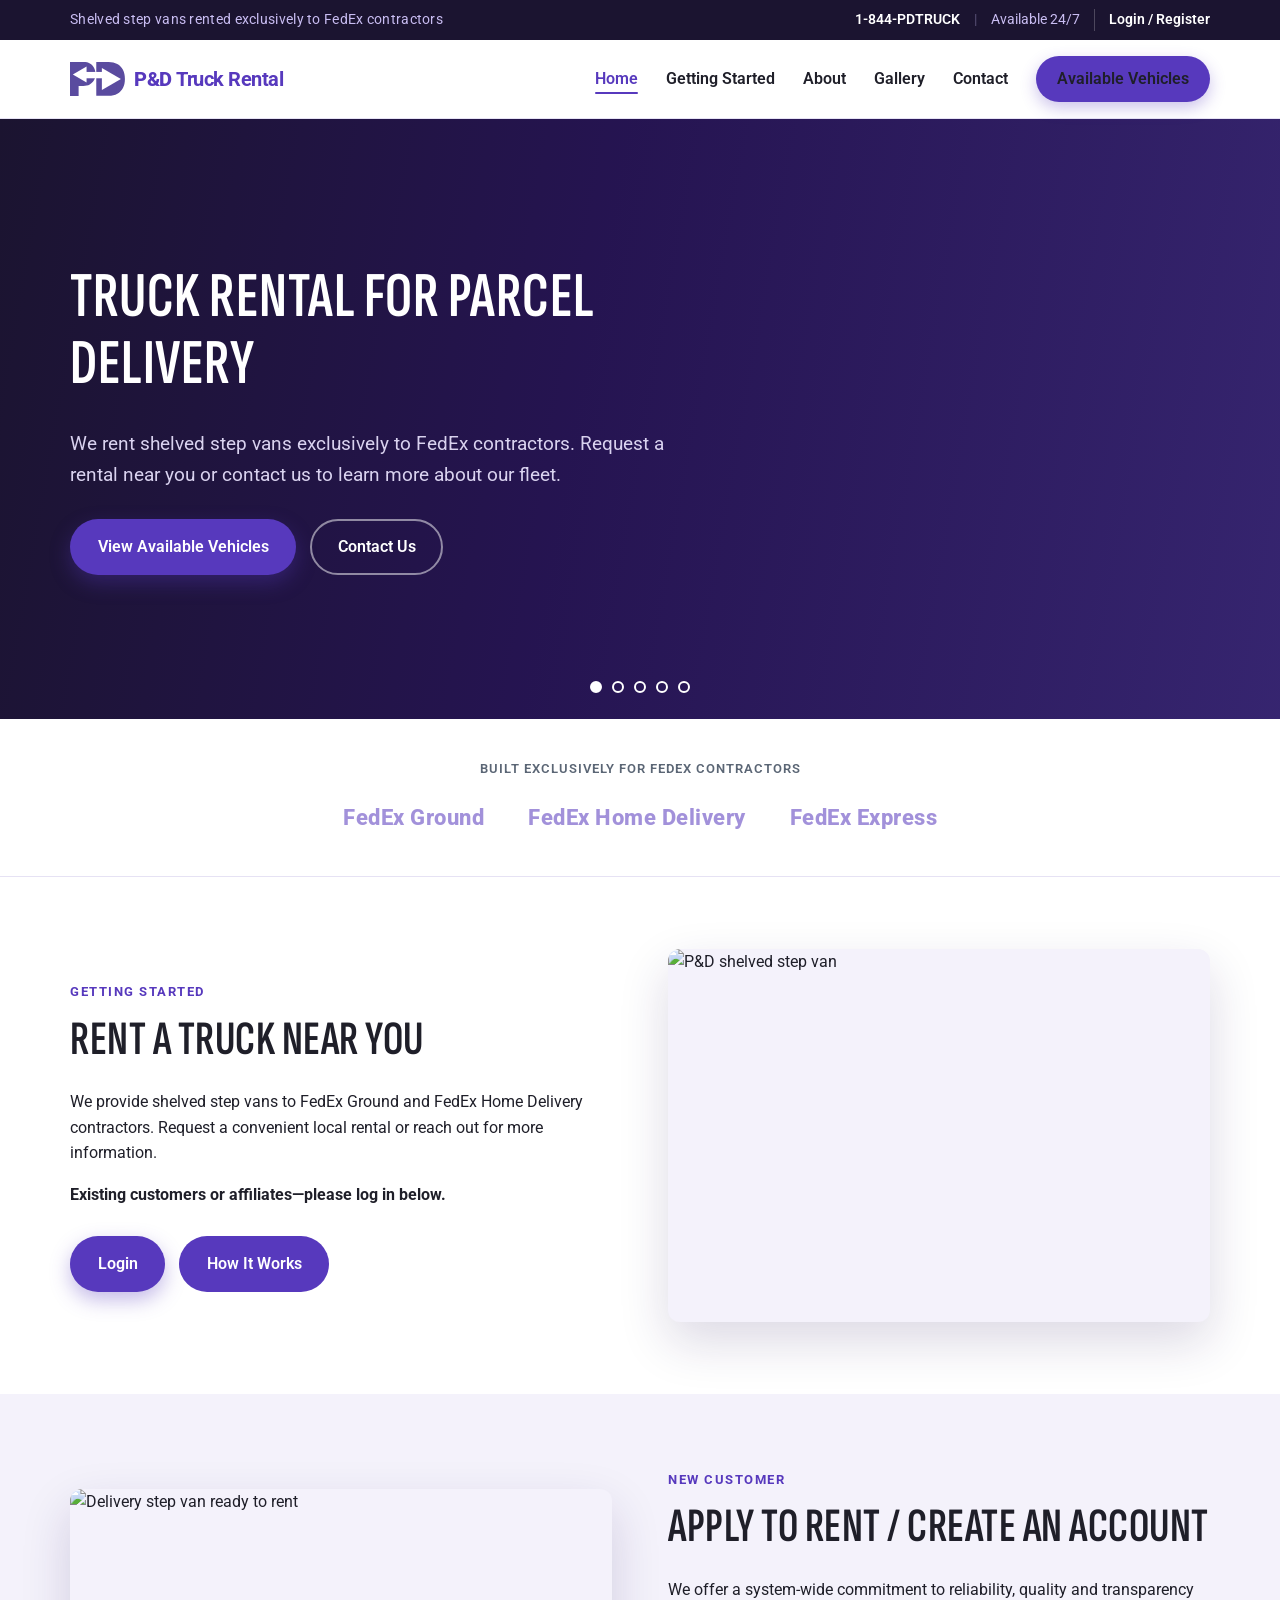
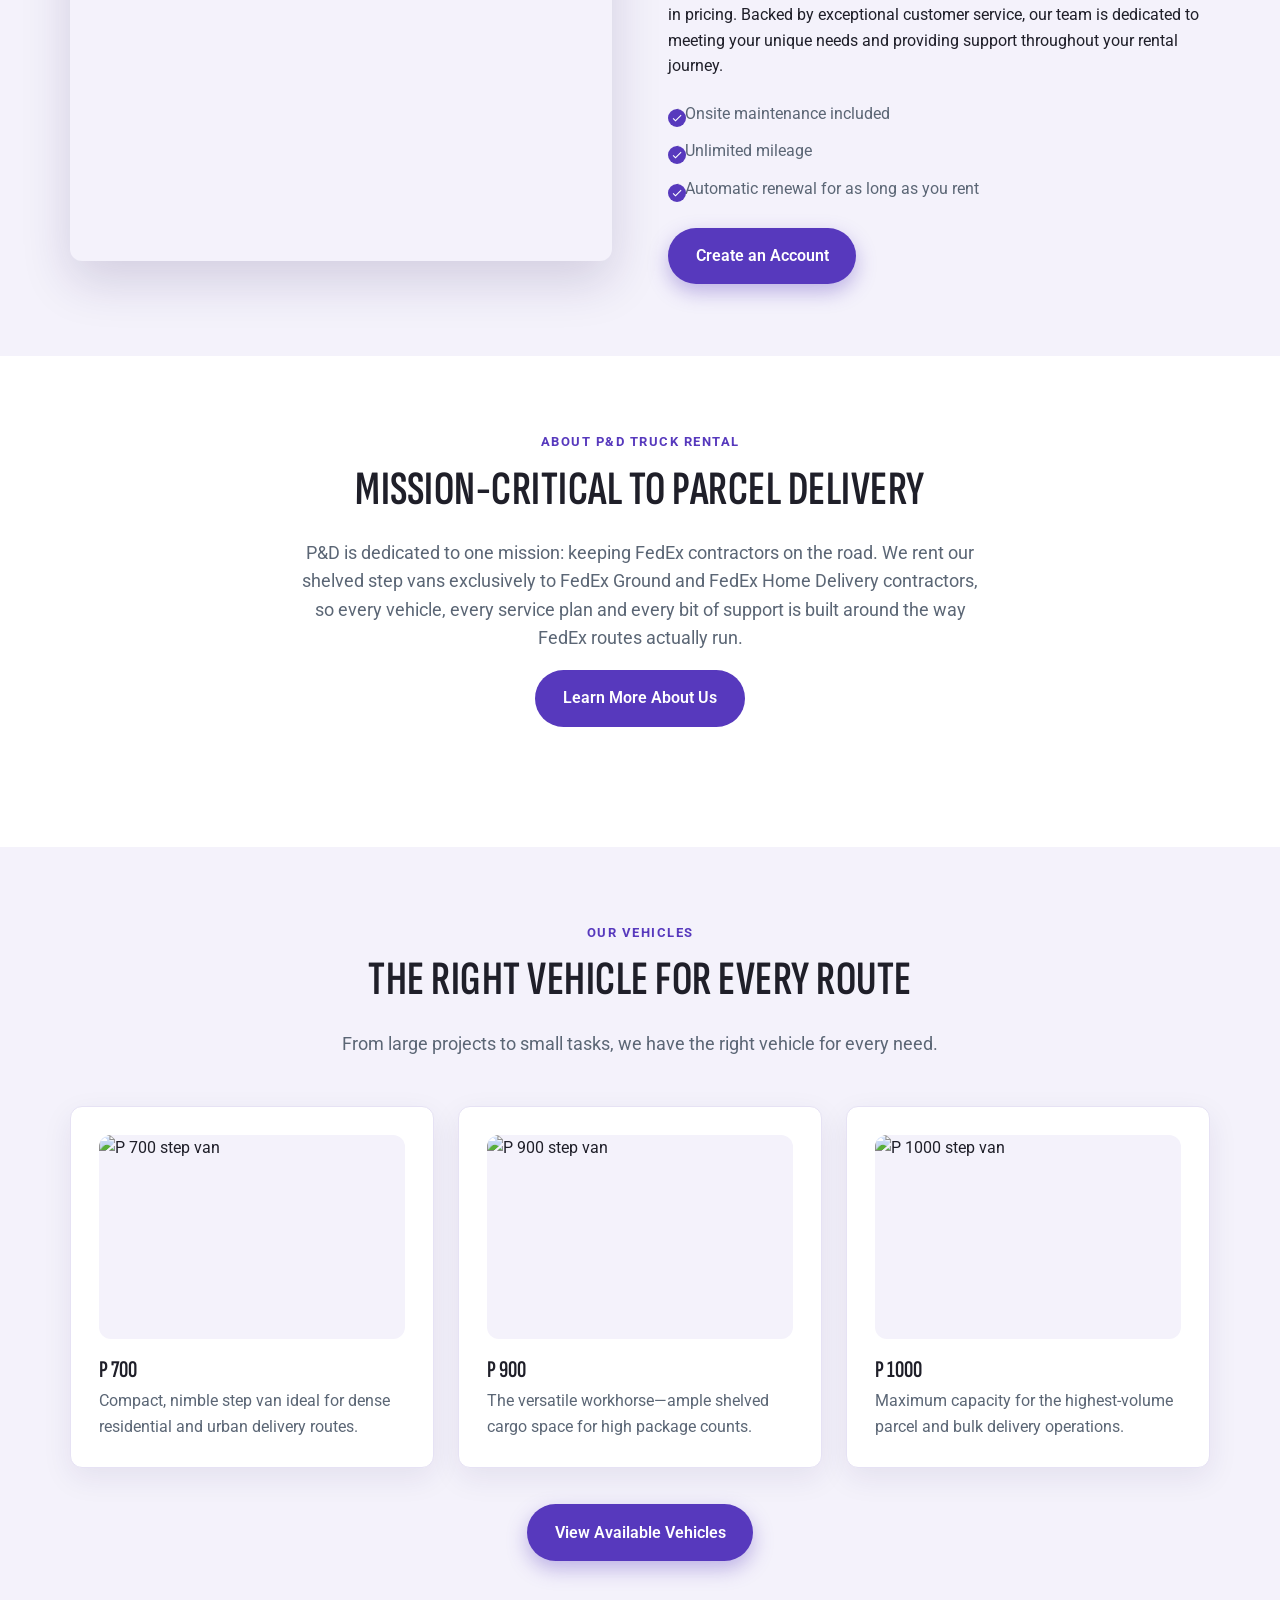
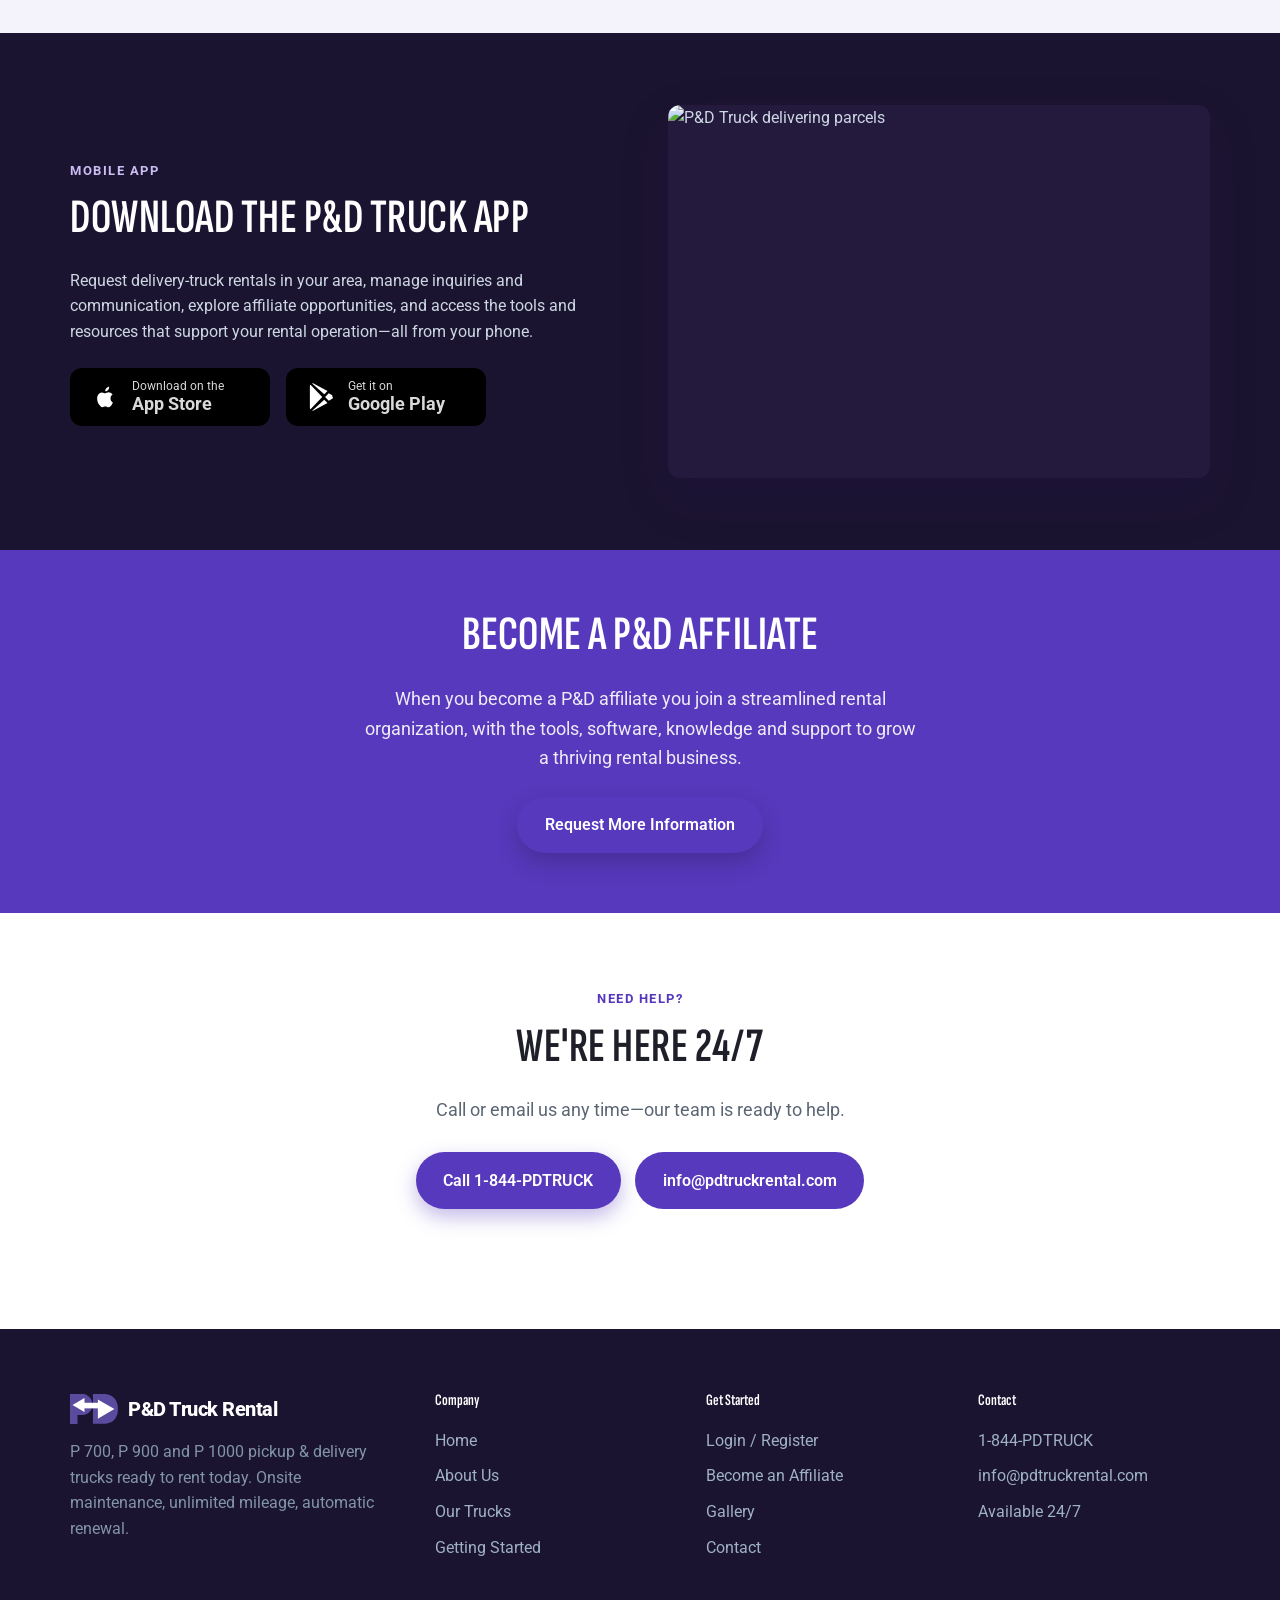
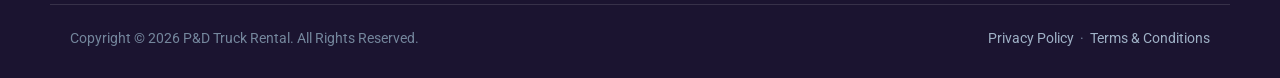
==== commit baf213e5: "Focus messaging on FedEx contractors; refine top banner - Rewrite carrier copy site-wide: trucks are" ====
--- a/index.html
+++ b/index.html
@@ -4,7 +4,7 @@
   <meta charset="UTF-8">
   <meta name="viewport" content="width=device-width, initial-scale=1">
   <title>PD Truck Rental | Truck Rental for Parcel Delivery</title>
-  <meta name="description" content="P&amp;D Truck Rental supplies shelved step vans to parcel-delivery professionals serving Amazon, DHL, FedEx, UPS &amp; USPS. Onsite maintenance, unlimited mileage, automatic renewal.">
+  <meta name="description" content="P&amp;D Truck Rental supplies shelved step vans exclusively to FedEx Ground and FedEx Home Delivery contractors. Onsite maintenance, unlimited mileage, automatic renewal.">
   <link rel="preconnect" href="https://fonts.googleapis.com">
   <link rel="preconnect" href="https://fonts.gstatic.com" crossorigin>
   <link href="https://fonts.googleapis.com/css2?family=Roboto:wght@400;500;700&family=Sofia+Sans+Extra+Condensed:wght@500;600;700&display=swap" rel="stylesheet">
@@ -13,6 +13,17 @@
 <body>
 
   <!-- ===== Header ===== -->
+  <div class="topbar">
+    <div class="container topbar__inner">
+      <span class="topbar__msg">Shelved step vans rented exclusively to FedEx&nbsp;contractors</span>
+      <span class="topbar__actions">
+        <a href="tel:18447387825">1-844-PDTRUCK</a>
+        <span class="topbar__sep" aria-hidden="true">|</span>
+        <span>Available 24/7</span>
+        <a href="#" class="topbar__login" data-open-login>Login / Register</a>
+      </span>
+    </div>
+  </div>
   <header class="site-header">
     <div class="container nav">
       <a class="brand" href="index.html" aria-label="P&amp;D Truck Rental home">
@@ -27,8 +38,8 @@
           <li><a href="about.html">About</a></li>
           <li><a href="gallery.html">Gallery</a></li>
           <li><a href="contact.html">Contact</a></li>
-          <li><a href="vehicles.html" class="btn btn--dark" style="padding:.5rem 1.1rem;">Available Vehicles</a></li>
-          <li><a href="#" data-open-login>Login / Register</a></li>
+          <li class="nav__login-mobile"><a href="#" data-open-login>Login / Register</a></li>
+          <li><a href="vehicles.html" class="btn btn--primary nav__cta-btn">Available Vehicles</a></li>
         </ul>
       </nav>
 
@@ -44,7 +55,7 @@
       <article class="slide" style="background-image:url('https://pdtruckrental.com/wp-content/uploads/2024/09/IMG_1187-1.webp')">
         <div class="container"><div class="slide__inner">
           <h1>Truck Rental for Parcel Delivery</h1>
-          <p>Our affiliate network supplies delivery vehicles to logistics professionals including Amazon, DHL, FedEx, UPS &amp; USPS. Request a rental near you or contact us to learn about becoming an affiliate.</p>
+          <p>We rent shelved step vans exclusively to FedEx contractors. Request a rental near you or contact us to learn more about our fleet.</p>
           <div class="slide__actions">
             <a href="vehicles.html" class="btn btn--primary">View Available Vehicles</a>
             <a href="contact.html" class="btn btn--ghost">Contact Us</a>
@@ -90,9 +101,9 @@
   <!-- ===== Partners ===== -->
   <section class="partners">
     <div class="container">
-      <p>Powering deliveries for the networks you know</p>
+      <p>Built exclusively for FedEx contractors</p>
       <div class="partners__row">
-        <span>amazon</span><span>DHL</span><span>FedEx</span><span>UPS</span><span>USPS</span>
+        <span>FedEx Ground</span><span>FedEx Home Delivery</span><span>FedEx Express</span>
       </div>
     </div>
   </section>
@@ -103,7 +114,7 @@
       <div>
         <span class="eyebrow">Getting Started</span>
         <h2>Rent a Truck Near You</h2>
-        <p>Explore affiliate opportunities within our network, providing delivery vehicles to industry leaders like Amazon and UPS. Request a convenient local rental or reach out for more information.</p>
+        <p>We provide shelved step vans to FedEx Ground and FedEx Home Delivery contractors. Request a convenient local rental or reach out for more information.</p>
         <p><strong>Existing customers or affiliates&mdash;please log in below.</strong></p>
         <div class="slide__actions">
           <a href="#" class="btn btn--primary" data-open-login>Login</a>
@@ -137,7 +148,7 @@
     <div class="container section__head">
       <span class="eyebrow">About P&amp;D Truck Rental</span>
       <h2>Mission-Critical to Parcel Delivery</h2>
-      <p>Our affiliate network plays a mission-critical role in the parcel-delivery ecosystem, providing a fleet of vehicles to major logistics networks operated by companies such as Amazon, DHL, FedEx, UPS and USPS. This strategic focus lets us contribute to the efficient delivery of goods while our customers maximize operational efficiency.</p>
+      <p>P&amp;D is dedicated to one mission: keeping FedEx contractors on the road. We rent our shelved step vans exclusively to FedEx Ground and FedEx Home Delivery contractors, so every vehicle, every service plan and every bit of support is built around the way FedEx routes actually run.</p>
       <div style="margin-top:18px;"><a href="about.html" class="btn btn--dark">Learn More About Us</a></div>
     </div>
   </section>
--- a/css/styles.css
+++ b/css/styles.css
@@ -94,7 +94,7 @@
   transition: transform .15s ease, background .15s ease, box-shadow .15s ease;
 }
 .btn:hover { text-decoration: none; transform: translateY(-2px); }
-.btn--primary { background: var(--accent); color: #fff; box-shadow: 0 8px 20px rgba(232, 85, 45, .35); }
+.btn--primary { background: var(--accent); color: #fff; box-shadow: 0 8px 20px rgba(87, 57, 189, .35); }
 .btn--primary:hover { background: var(--accent-dark); }
 .btn--ghost { background: transparent; color: #fff; border-color: rgba(255,255,255,.5); }
 .btn--ghost:hover { border-color: #fff; background: rgba(255,255,255,.08); }
@@ -195,7 +195,7 @@
 .card:hover { transform: translateY(-4px); box-shadow: var(--shadow-lg); }
 .card__icon {
   width: 52px; height: 52px; border-radius: 12px;
-  background: rgba(232,85,45,.12); color: var(--accent);
+  background: rgba(87,57,189,.10); color: var(--accent);
   display: grid; place-items: center; margin-bottom: 16px;
 }
 .card__icon svg { width: 26px; height: 26px; }
@@ -276,7 +276,7 @@
 }
 .field input:focus, .field select:focus, .field textarea:focus {
   outline: none; border-color: var(--accent);
-  box-shadow: 0 0 0 3px rgba(232,85,45,.15);
+  box-shadow: 0 0 0 3px rgba(87,57,189,.15);
 }
 .field textarea { resize: vertical; min-height: 120px; }
 .form__note { font-size: .85rem; color: var(--muted); margin-top: 14px; }
@@ -440,3 +440,31 @@
   .loc-columns { columns: 1; }
   .app-badge { flex: 1; min-width: 0; }
 }
+
+/* ---------- Top utility bar + refined nav ---------- */
+.topbar { background: var(--bg-dark); color: #c9bdf2; font-size: .85rem; }
+.topbar__inner { display: flex; align-items: center; justify-content: space-between; min-height: 40px; gap: 12px; }
+.topbar__msg { letter-spacing: .3px; }
+.topbar__actions { display: flex; align-items: center; gap: 14px; white-space: nowrap; }
+.topbar a { color: #fff; font-weight: 600; }
+.topbar a:hover { color: #fff; text-decoration: underline; }
+.topbar__sep { opacity: .35; }
+.topbar__login { padding-left: 14px; border-left: 1px solid rgba(255,255,255,.22); }
+
+.nav { height: 78px; }
+.nav__links a:not(.btn) { position: relative; }
+.nav__links a:not(.btn)::after {
+  content: ""; position: absolute; left: 0; right: 0; bottom: -6px;
+  height: 2px; background: var(--accent); border-radius: 2px;
+  transform: scaleX(0); transform-origin: left; transition: transform .2s ease;
+}
+.nav__links a:not(.btn):hover::after,
+.nav__links a:not(.btn).is-active::after { transform: scaleX(1); }
+.nav__cta-btn { padding: .55rem 1.2rem !important; box-shadow: 0 6px 16px rgba(87,57,189,.3); }
+
+@media (min-width: 701px) { .nav__login-mobile { display: none; } }
+@media (max-width: 700px) {
+  .topbar__msg { display: none; }
+  .topbar__inner { justify-content: center; }
+  .nav__links a:not(.btn)::after { display: none; }
+}
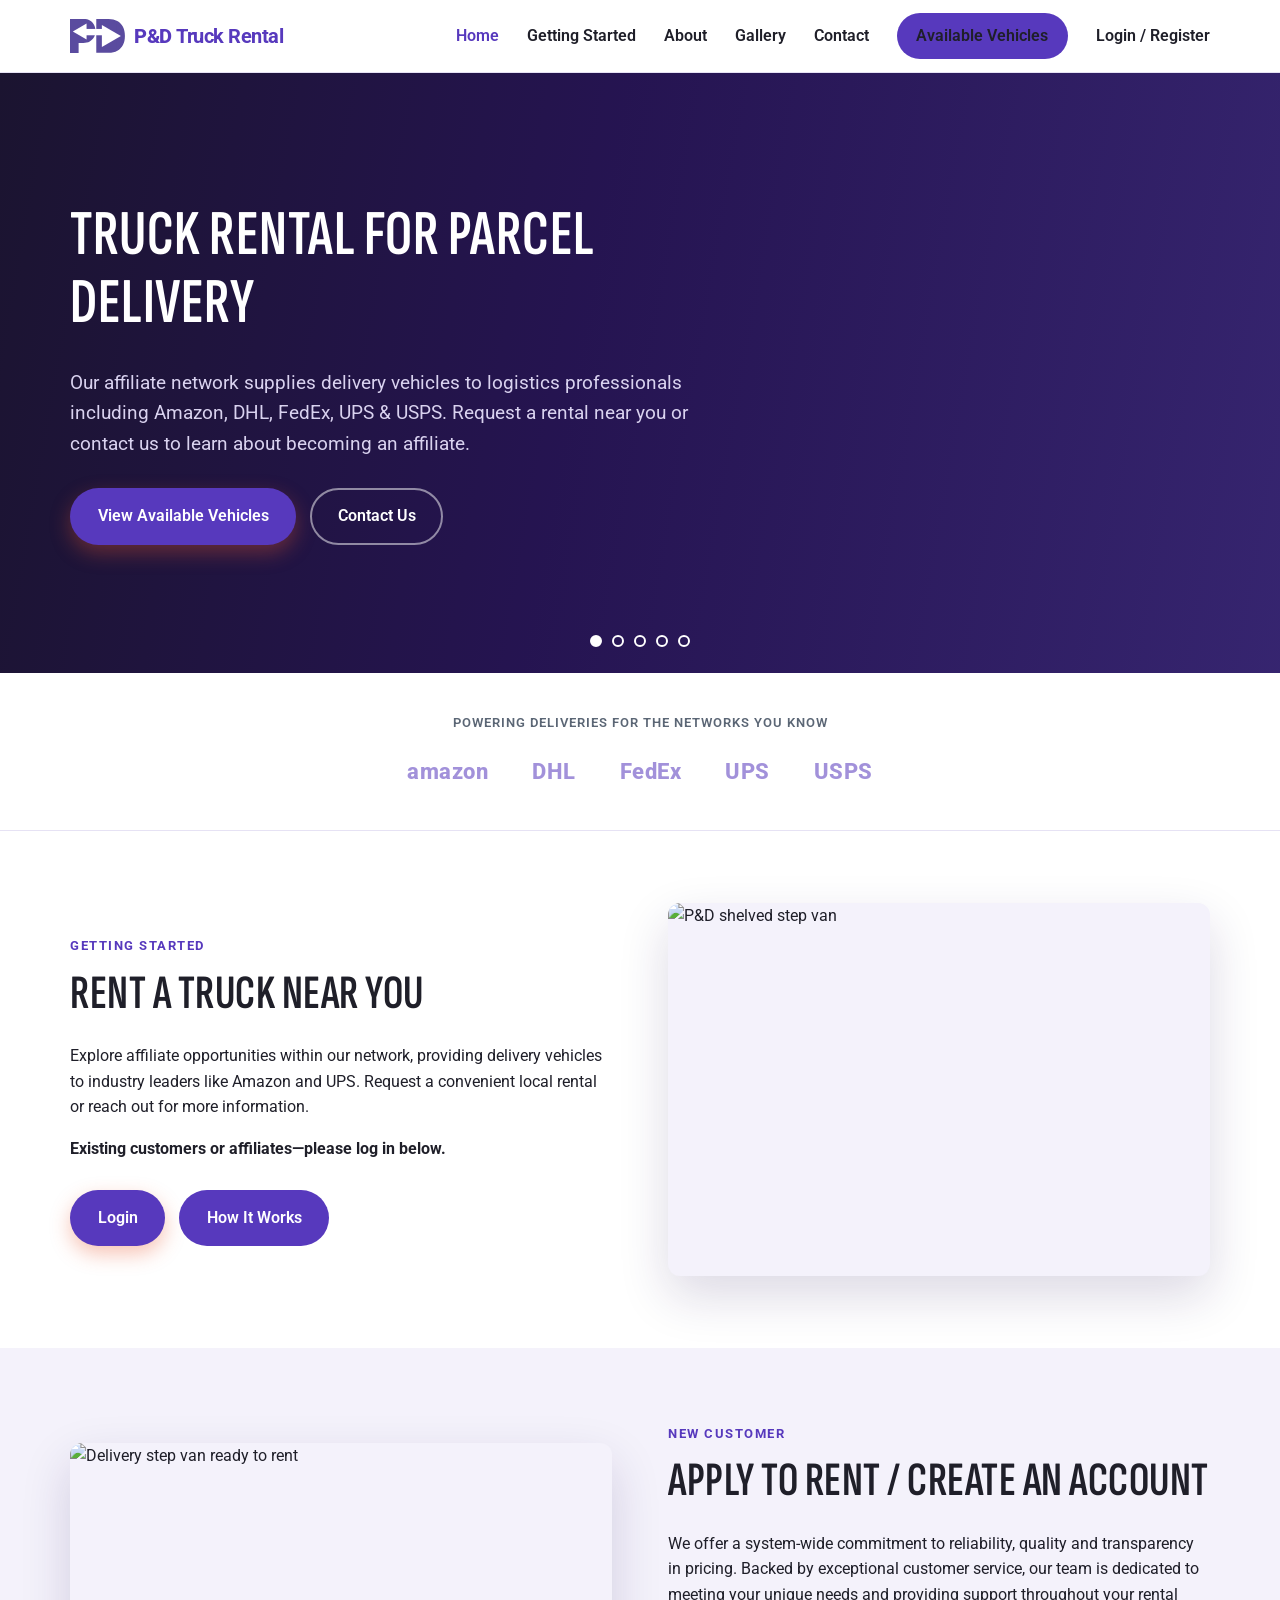
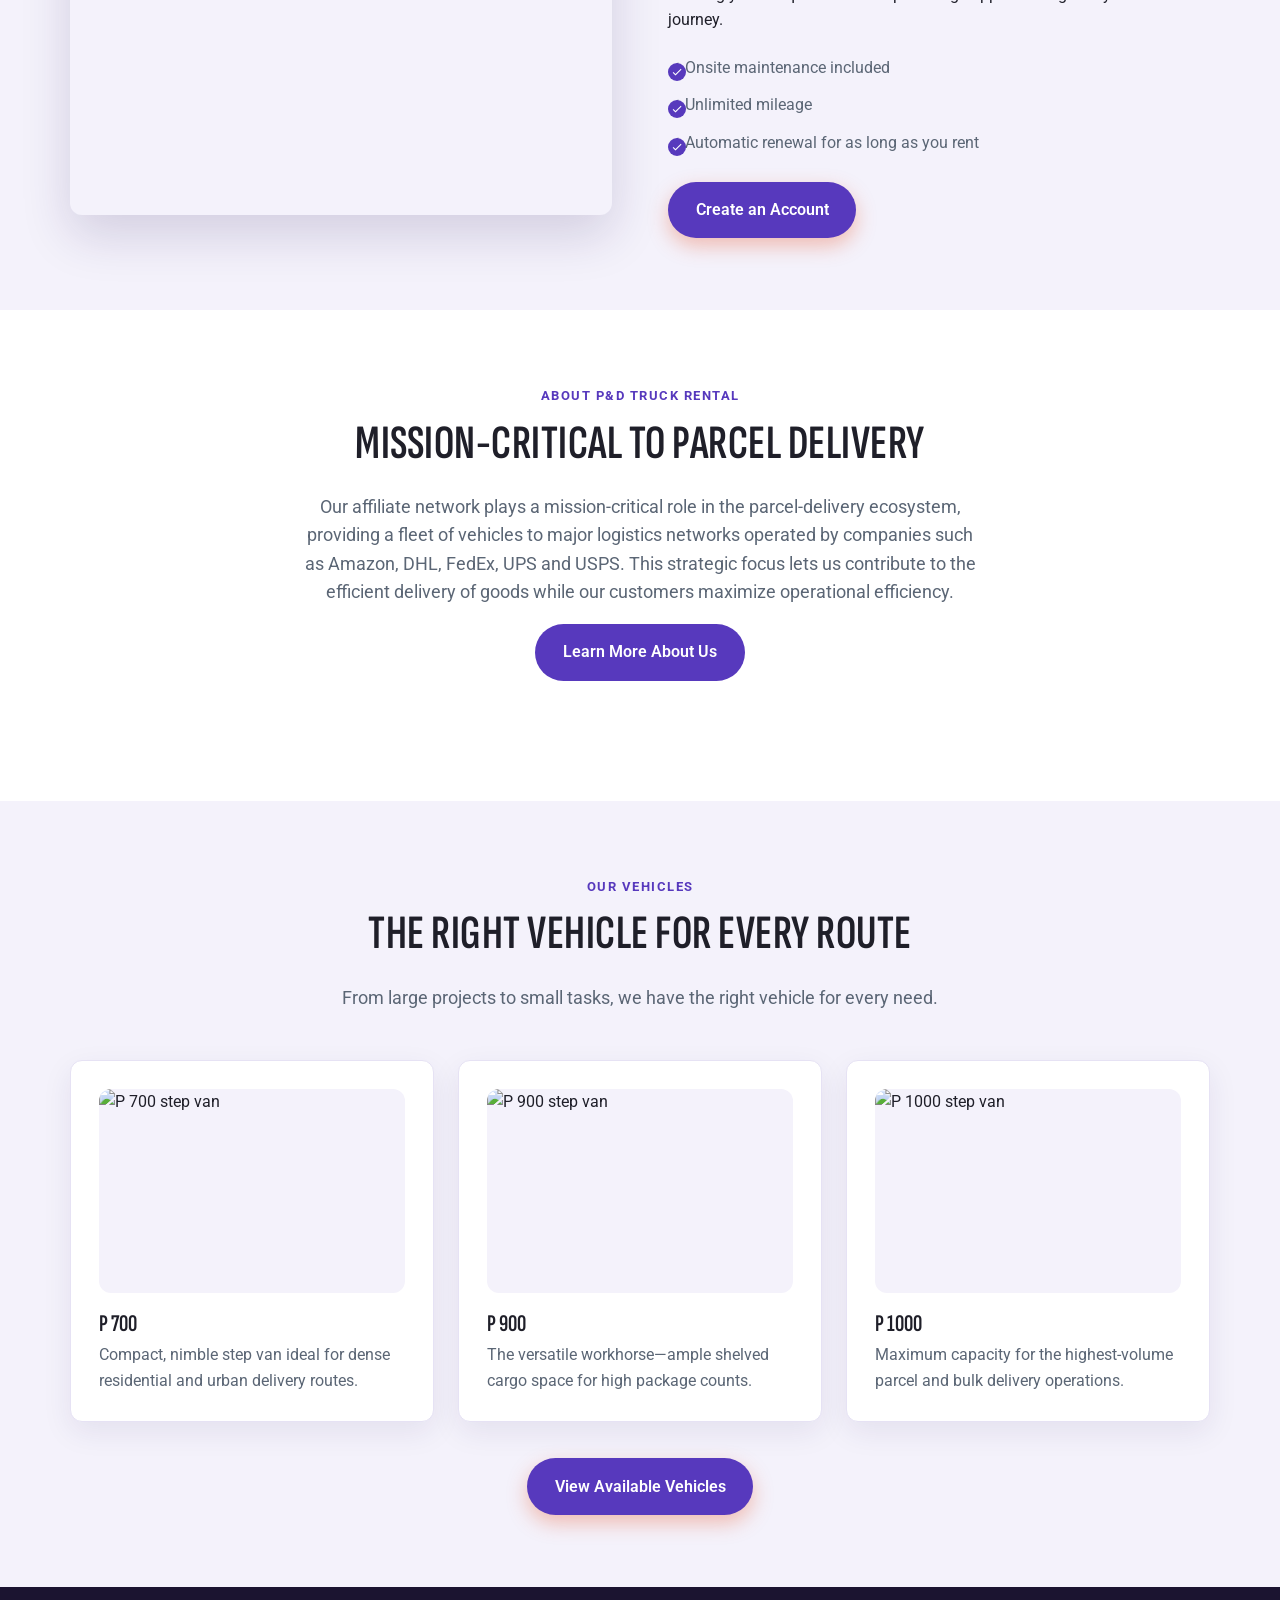
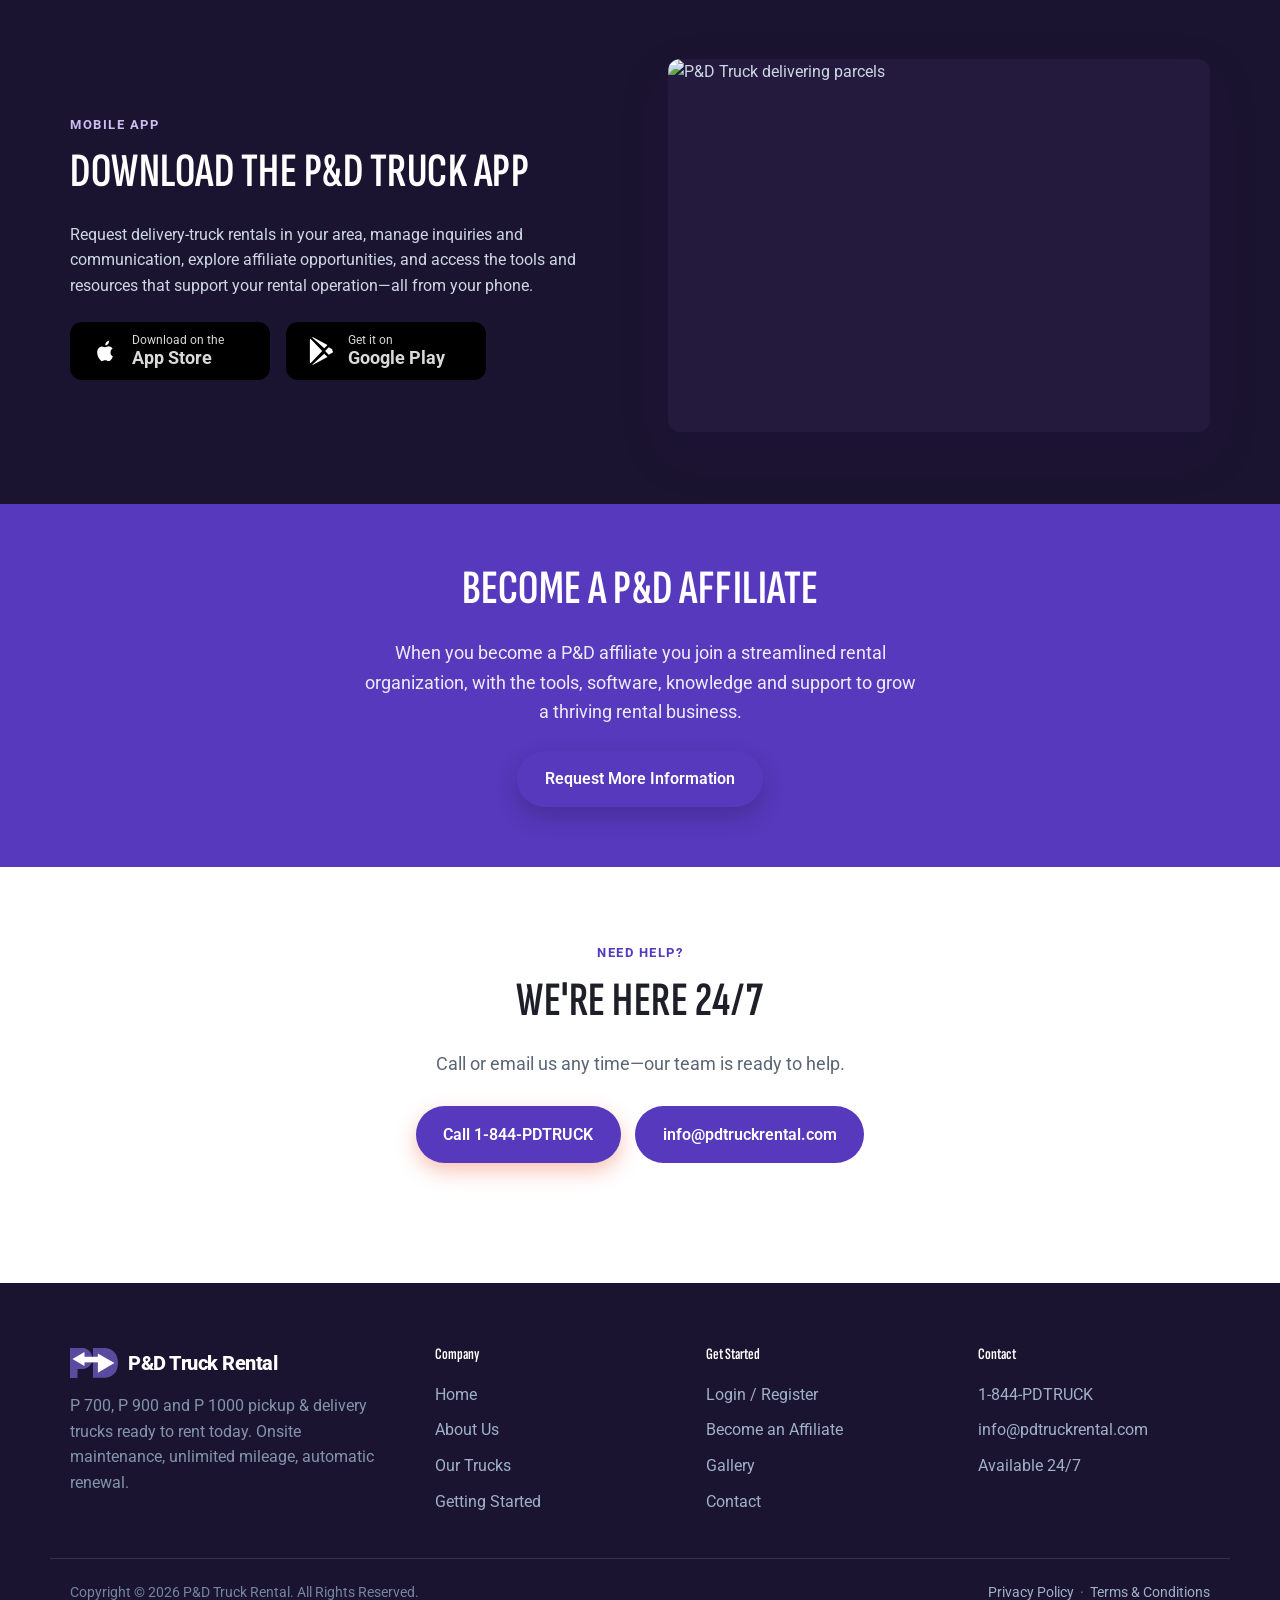
==== commit 2e692142: "Revert "Focus messaging on FedEx contractors; refine top banner" This reverts commit baf213e, restor" ====
--- a/index.html
+++ b/index.html
@@ -4,7 +4,7 @@
   <meta charset="UTF-8">
   <meta name="viewport" content="width=device-width, initial-scale=1">
   <title>PD Truck Rental | Truck Rental for Parcel Delivery</title>
-  <meta name="description" content="P&amp;D Truck Rental supplies shelved step vans exclusively to FedEx Ground and FedEx Home Delivery contractors. Onsite maintenance, unlimited mileage, automatic renewal.">
+  <meta name="description" content="P&amp;D Truck Rental supplies shelved step vans to parcel-delivery professionals serving Amazon, DHL, FedEx, UPS &amp; USPS. Onsite maintenance, unlimited mileage, automatic renewal.">
   <link rel="preconnect" href="https://fonts.googleapis.com">
   <link rel="preconnect" href="https://fonts.gstatic.com" crossorigin>
   <link href="https://fonts.googleapis.com/css2?family=Roboto:wght@400;500;700&family=Sofia+Sans+Extra+Condensed:wght@500;600;700&display=swap" rel="stylesheet">
@@ -13,17 +13,6 @@
 <body>
 
   <!-- ===== Header ===== -->
-  <div class="topbar">
-    <div class="container topbar__inner">
-      <span class="topbar__msg">Shelved step vans rented exclusively to FedEx&nbsp;contractors</span>
-      <span class="topbar__actions">
-        <a href="tel:18447387825">1-844-PDTRUCK</a>
-        <span class="topbar__sep" aria-hidden="true">|</span>
-        <span>Available 24/7</span>
-        <a href="#" class="topbar__login" data-open-login>Login / Register</a>
-      </span>
-    </div>
-  </div>
   <header class="site-header">
     <div class="container nav">
       <a class="brand" href="index.html" aria-label="P&amp;D Truck Rental home">
@@ -38,8 +27,8 @@
           <li><a href="about.html">About</a></li>
           <li><a href="gallery.html">Gallery</a></li>
           <li><a href="contact.html">Contact</a></li>
-          <li class="nav__login-mobile"><a href="#" data-open-login>Login / Register</a></li>
-          <li><a href="vehicles.html" class="btn btn--primary nav__cta-btn">Available Vehicles</a></li>
+          <li><a href="vehicles.html" class="btn btn--dark" style="padding:.5rem 1.1rem;">Available Vehicles</a></li>
+          <li><a href="#" data-open-login>Login / Register</a></li>
         </ul>
       </nav>
 
@@ -55,7 +44,7 @@
       <article class="slide" style="background-image:url('https://pdtruckrental.com/wp-content/uploads/2024/09/IMG_1187-1.webp')">
         <div class="container"><div class="slide__inner">
           <h1>Truck Rental for Parcel Delivery</h1>
-          <p>We rent shelved step vans exclusively to FedEx contractors. Request a rental near you or contact us to learn more about our fleet.</p>
+          <p>Our affiliate network supplies delivery vehicles to logistics professionals including Amazon, DHL, FedEx, UPS &amp; USPS. Request a rental near you or contact us to learn about becoming an affiliate.</p>
           <div class="slide__actions">
             <a href="vehicles.html" class="btn btn--primary">View Available Vehicles</a>
             <a href="contact.html" class="btn btn--ghost">Contact Us</a>
@@ -101,9 +90,9 @@
   <!-- ===== Partners ===== -->
   <section class="partners">
     <div class="container">
-      <p>Built exclusively for FedEx contractors</p>
+      <p>Powering deliveries for the networks you know</p>
       <div class="partners__row">
-        <span>FedEx Ground</span><span>FedEx Home Delivery</span><span>FedEx Express</span>
+        <span>amazon</span><span>DHL</span><span>FedEx</span><span>UPS</span><span>USPS</span>
       </div>
     </div>
   </section>
@@ -114,7 +103,7 @@
       <div>
         <span class="eyebrow">Getting Started</span>
         <h2>Rent a Truck Near You</h2>
-        <p>We provide shelved step vans to FedEx Ground and FedEx Home Delivery contractors. Request a convenient local rental or reach out for more information.</p>
+        <p>Explore affiliate opportunities within our network, providing delivery vehicles to industry leaders like Amazon and UPS. Request a convenient local rental or reach out for more information.</p>
         <p><strong>Existing customers or affiliates&mdash;please log in below.</strong></p>
         <div class="slide__actions">
           <a href="#" class="btn btn--primary" data-open-login>Login</a>
@@ -148,7 +137,7 @@
     <div class="container section__head">
       <span class="eyebrow">About P&amp;D Truck Rental</span>
       <h2>Mission-Critical to Parcel Delivery</h2>
-      <p>P&amp;D is dedicated to one mission: keeping FedEx contractors on the road. We rent our shelved step vans exclusively to FedEx Ground and FedEx Home Delivery contractors, so every vehicle, every service plan and every bit of support is built around the way FedEx routes actually run.</p>
+      <p>Our affiliate network plays a mission-critical role in the parcel-delivery ecosystem, providing a fleet of vehicles to major logistics networks operated by companies such as Amazon, DHL, FedEx, UPS and USPS. This strategic focus lets us contribute to the efficient delivery of goods while our customers maximize operational efficiency.</p>
       <div style="margin-top:18px;"><a href="about.html" class="btn btn--dark">Learn More About Us</a></div>
     </div>
   </section>
--- a/css/styles.css
+++ b/css/styles.css
@@ -94,7 +94,7 @@
   transition: transform .15s ease, background .15s ease, box-shadow .15s ease;
 }
 .btn:hover { text-decoration: none; transform: translateY(-2px); }
-.btn--primary { background: var(--accent); color: #fff; box-shadow: 0 8px 20px rgba(87, 57, 189, .35); }
+.btn--primary { background: var(--accent); color: #fff; box-shadow: 0 8px 20px rgba(232, 85, 45, .35); }
 .btn--primary:hover { background: var(--accent-dark); }
 .btn--ghost { background: transparent; color: #fff; border-color: rgba(255,255,255,.5); }
 .btn--ghost:hover { border-color: #fff; background: rgba(255,255,255,.08); }
@@ -195,7 +195,7 @@
 .card:hover { transform: translateY(-4px); box-shadow: var(--shadow-lg); }
 .card__icon {
   width: 52px; height: 52px; border-radius: 12px;
-  background: rgba(87,57,189,.10); color: var(--accent);
+  background: rgba(232,85,45,.12); color: var(--accent);
   display: grid; place-items: center; margin-bottom: 16px;
 }
 .card__icon svg { width: 26px; height: 26px; }
@@ -276,7 +276,7 @@
 }
 .field input:focus, .field select:focus, .field textarea:focus {
   outline: none; border-color: var(--accent);
-  box-shadow: 0 0 0 3px rgba(87,57,189,.15);
+  box-shadow: 0 0 0 3px rgba(232,85,45,.15);
 }
 .field textarea { resize: vertical; min-height: 120px; }
 .form__note { font-size: .85rem; color: var(--muted); margin-top: 14px; }
@@ -440,31 +440,3 @@
   .loc-columns { columns: 1; }
   .app-badge { flex: 1; min-width: 0; }
 }
-
-/* ---------- Top utility bar + refined nav ---------- */
-.topbar { background: var(--bg-dark); color: #c9bdf2; font-size: .85rem; }
-.topbar__inner { display: flex; align-items: center; justify-content: space-between; min-height: 40px; gap: 12px; }
-.topbar__msg { letter-spacing: .3px; }
-.topbar__actions { display: flex; align-items: center; gap: 14px; white-space: nowrap; }
-.topbar a { color: #fff; font-weight: 600; }
-.topbar a:hover { color: #fff; text-decoration: underline; }
-.topbar__sep { opacity: .35; }
-.topbar__login { padding-left: 14px; border-left: 1px solid rgba(255,255,255,.22); }
-
-.nav { height: 78px; }
-.nav__links a:not(.btn) { position: relative; }
-.nav__links a:not(.btn)::after {
-  content: ""; position: absolute; left: 0; right: 0; bottom: -6px;
-  height: 2px; background: var(--accent); border-radius: 2px;
-  transform: scaleX(0); transform-origin: left; transition: transform .2s ease;
-}
-.nav__links a:not(.btn):hover::after,
-.nav__links a:not(.btn).is-active::after { transform: scaleX(1); }
-.nav__cta-btn { padding: .55rem 1.2rem !important; box-shadow: 0 6px 16px rgba(87,57,189,.3); }
-
-@media (min-width: 701px) { .nav__login-mobile { display: none; } }
-@media (max-width: 700px) {
-  .topbar__msg { display: none; }
-  .topbar__inner { justify-content: center; }
-  .nav__links a:not(.btn)::after { display: none; }
-}
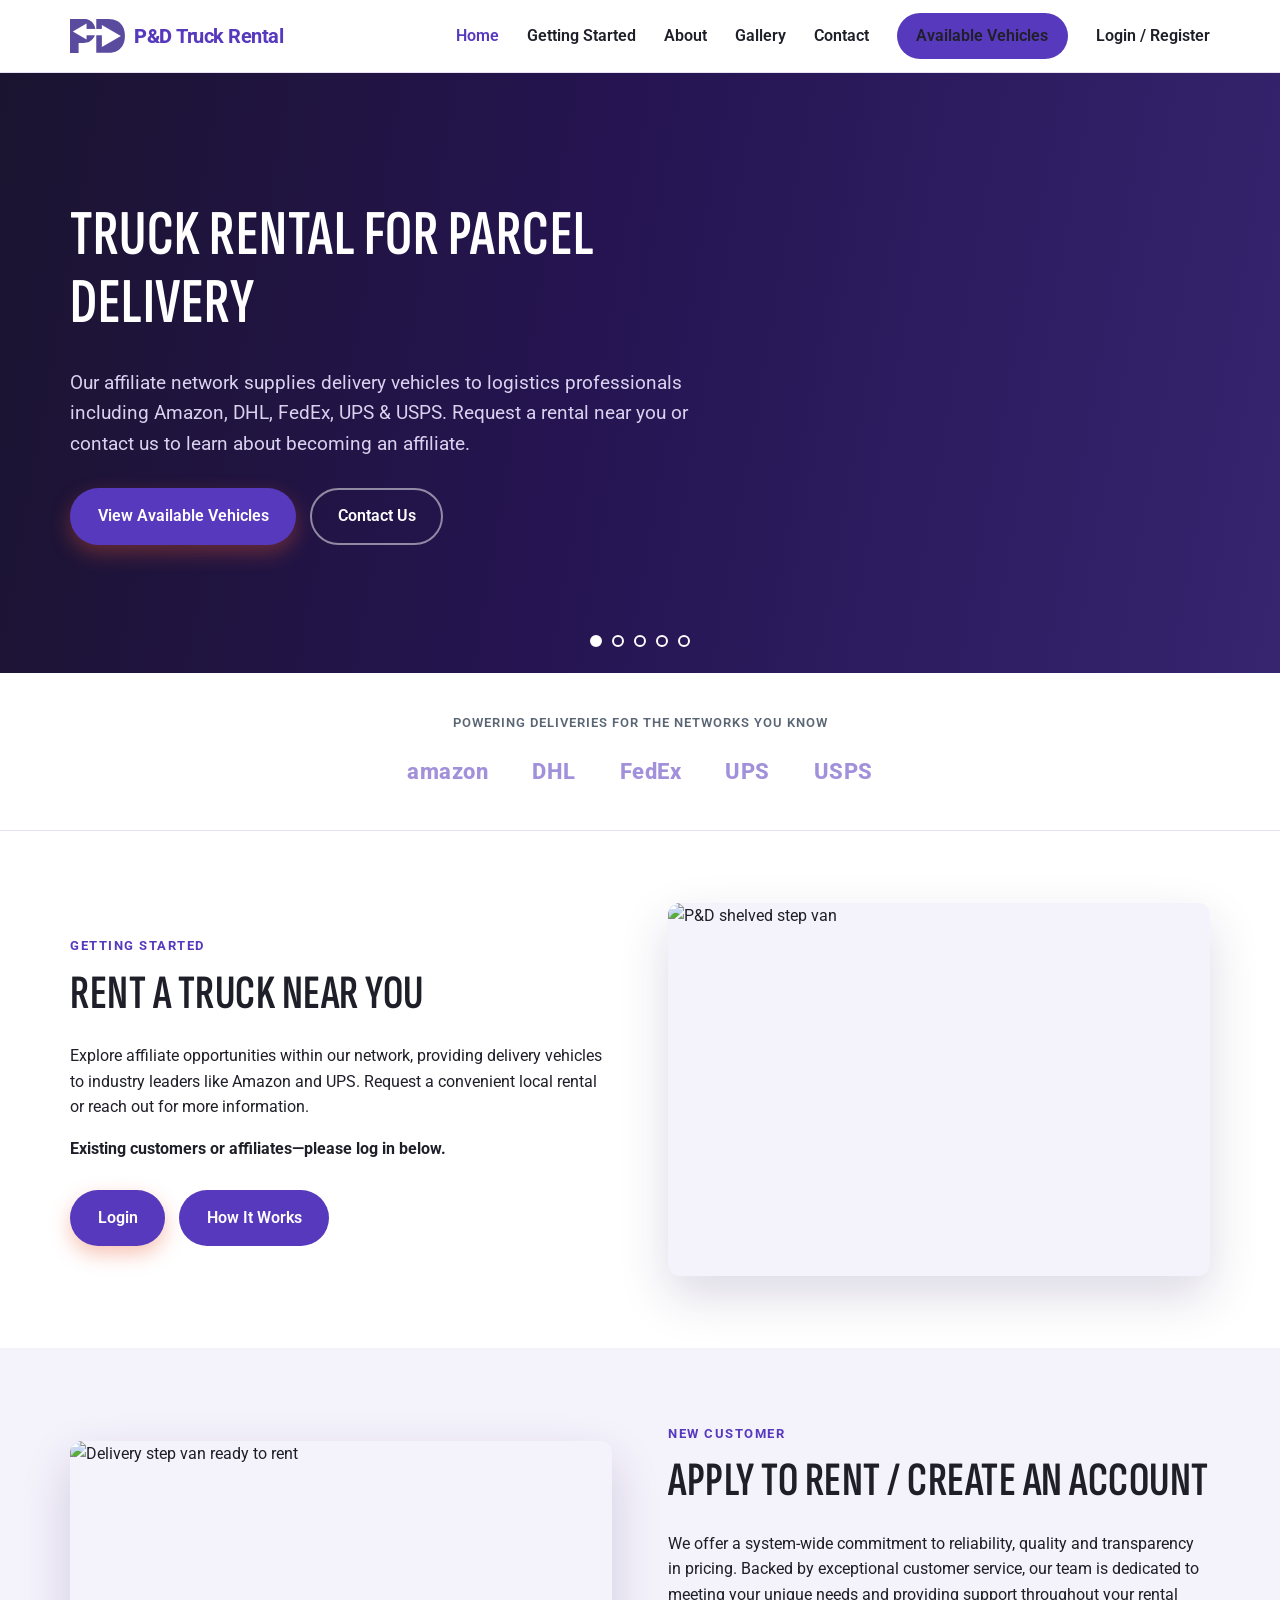
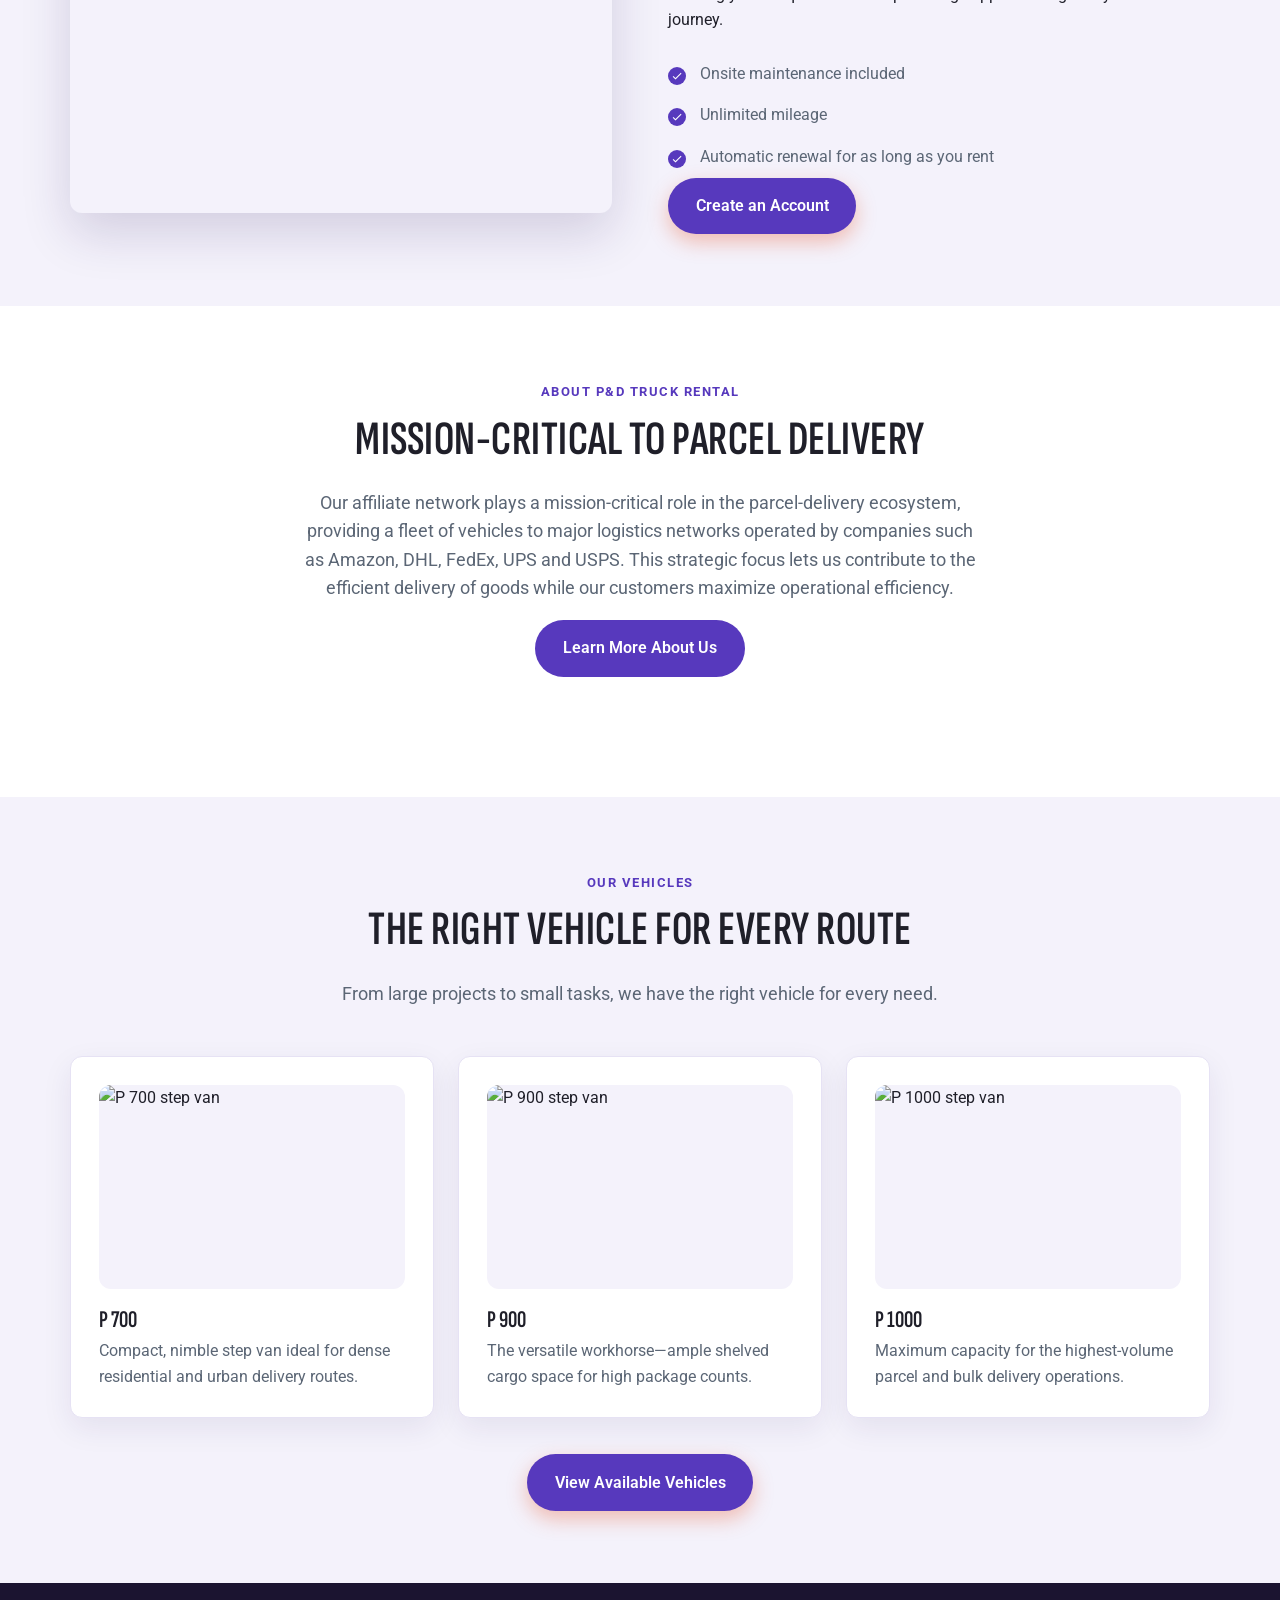
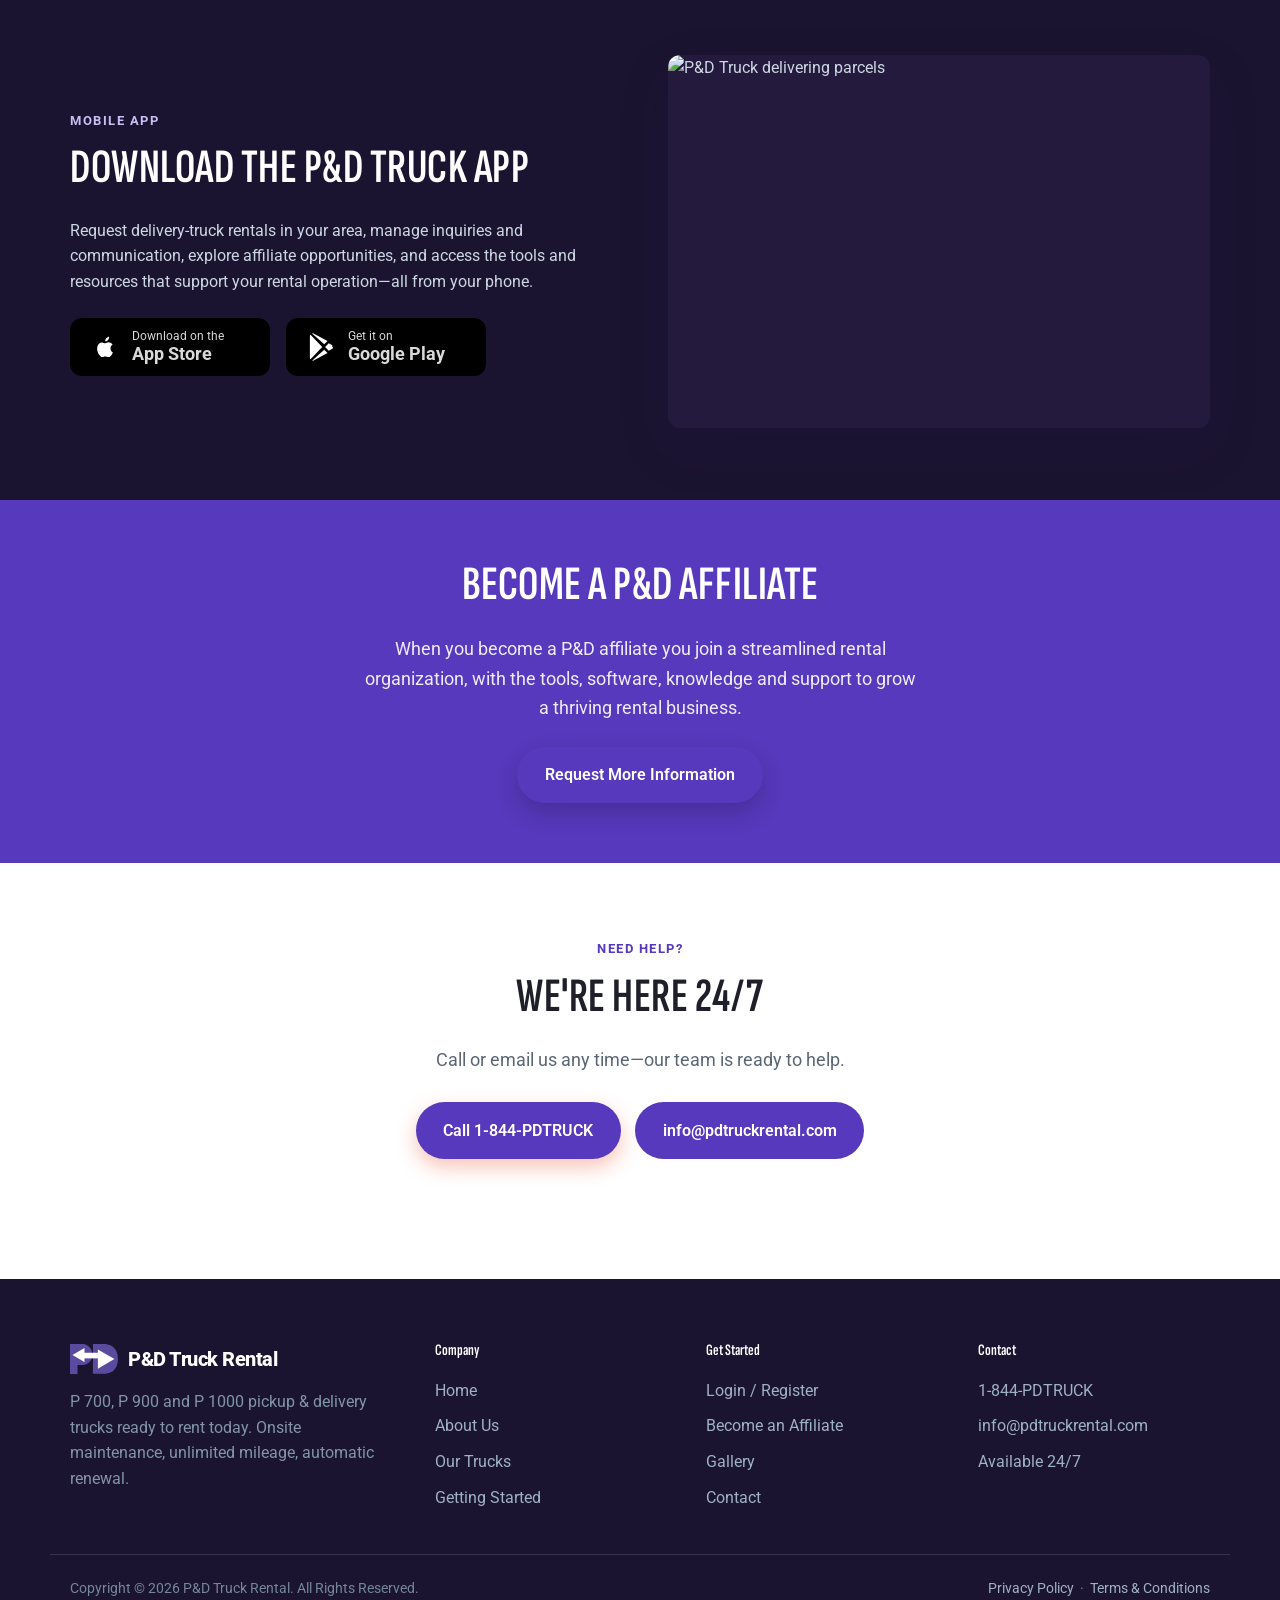
==== commit e7d08cc7: "Fix misaligned checkmarks in Apply-to-Rent list Use the stylesheet's .split li check-badge styling i" ====
--- a/index.html
+++ b/index.html
@@ -122,10 +122,10 @@
         <span class="eyebrow">New Customer</span>
         <h2>Apply to Rent / Create an Account</h2>
         <p>We offer a system-wide commitment to reliability, quality and transparency in pricing. Backed by exceptional customer service, our team is dedicated to meeting your unique needs and providing support throughout your rental journey.</p>
-        <ul style="list-style:none;padding:0;margin:0 0 1.25rem;">
-          <li style="padding:6px 0;">✓ Onsite maintenance included</li>
-          <li style="padding:6px 0;">✓ Unlimited mileage</li>
-          <li style="padding:6px 0;">✓ Automatic renewal for as long as you rent</li>
+        <ul>
+          <li>Onsite maintenance included</li>
+          <li>Unlimited mileage</li>
+          <li>Automatic renewal for as long as you rent</li>
         </ul>
         <a href="getting-started.html" class="btn btn--primary">Create an Account</a>
       </div>
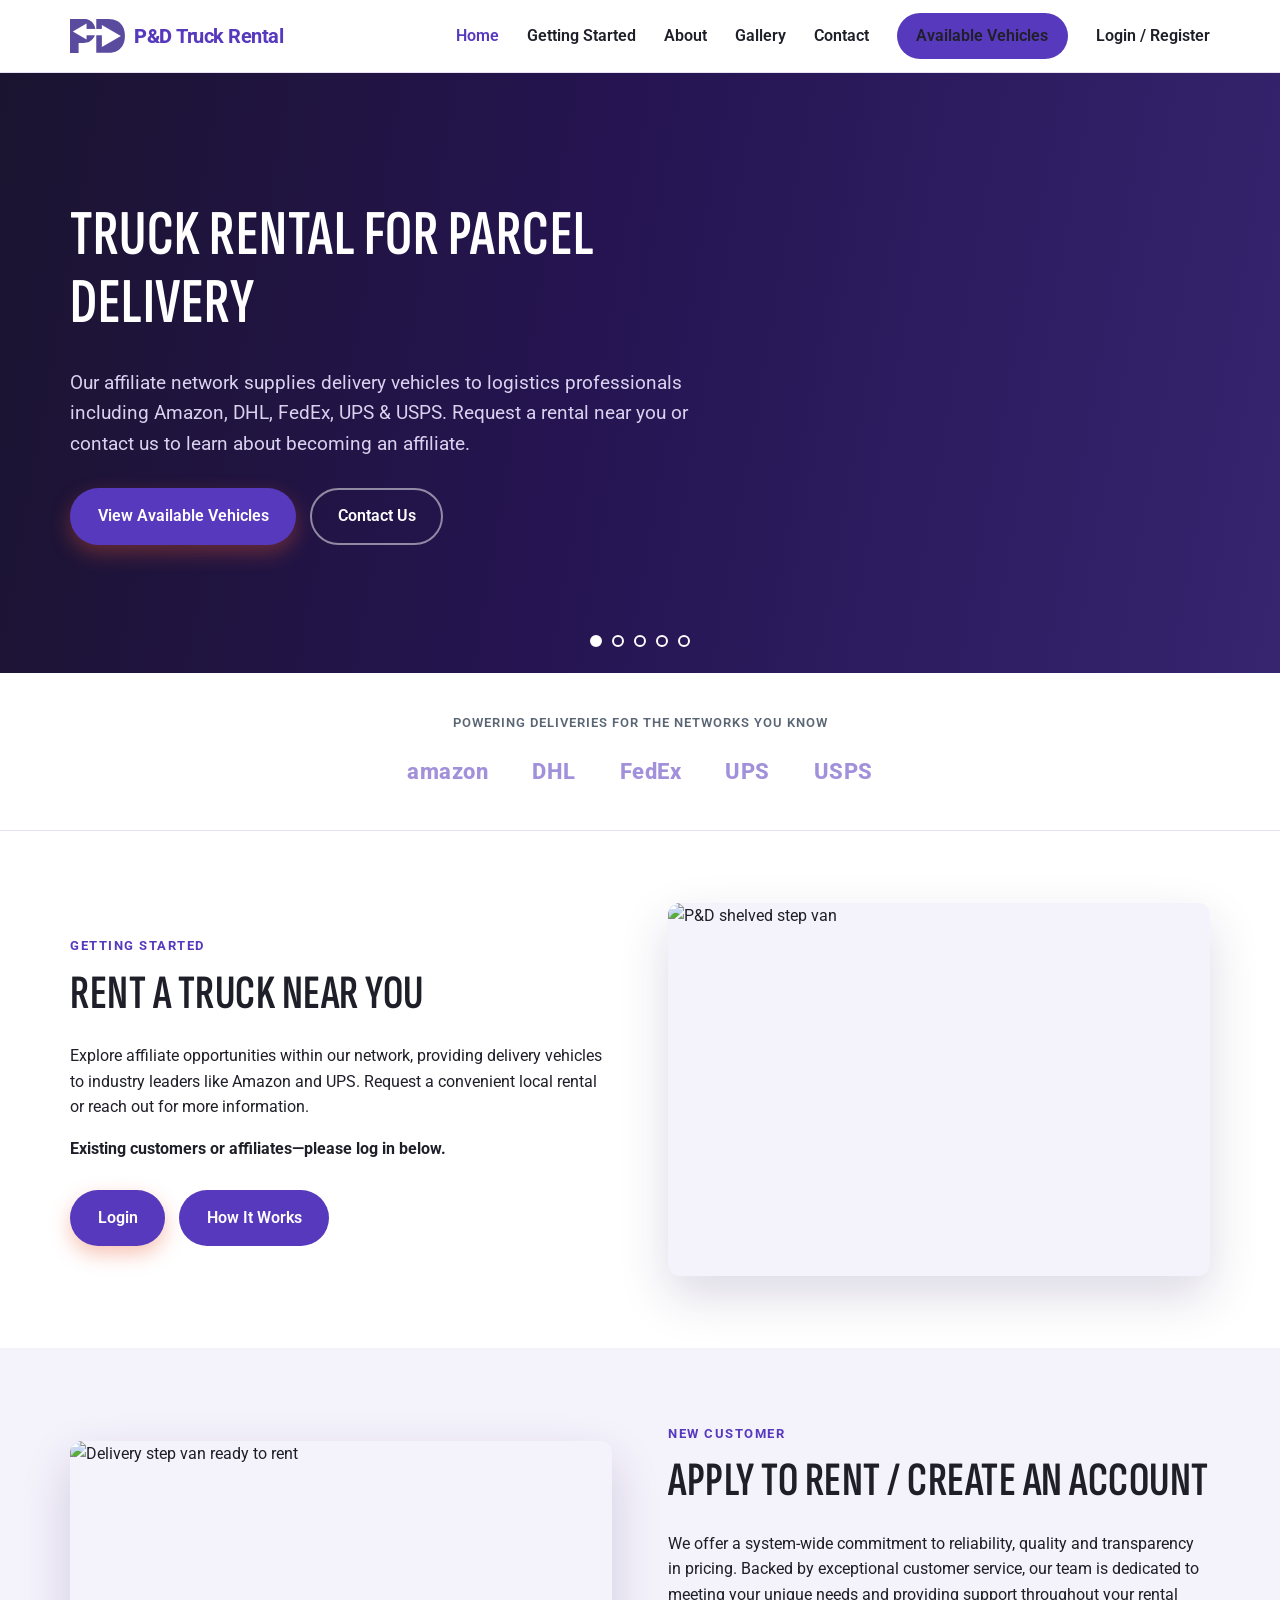
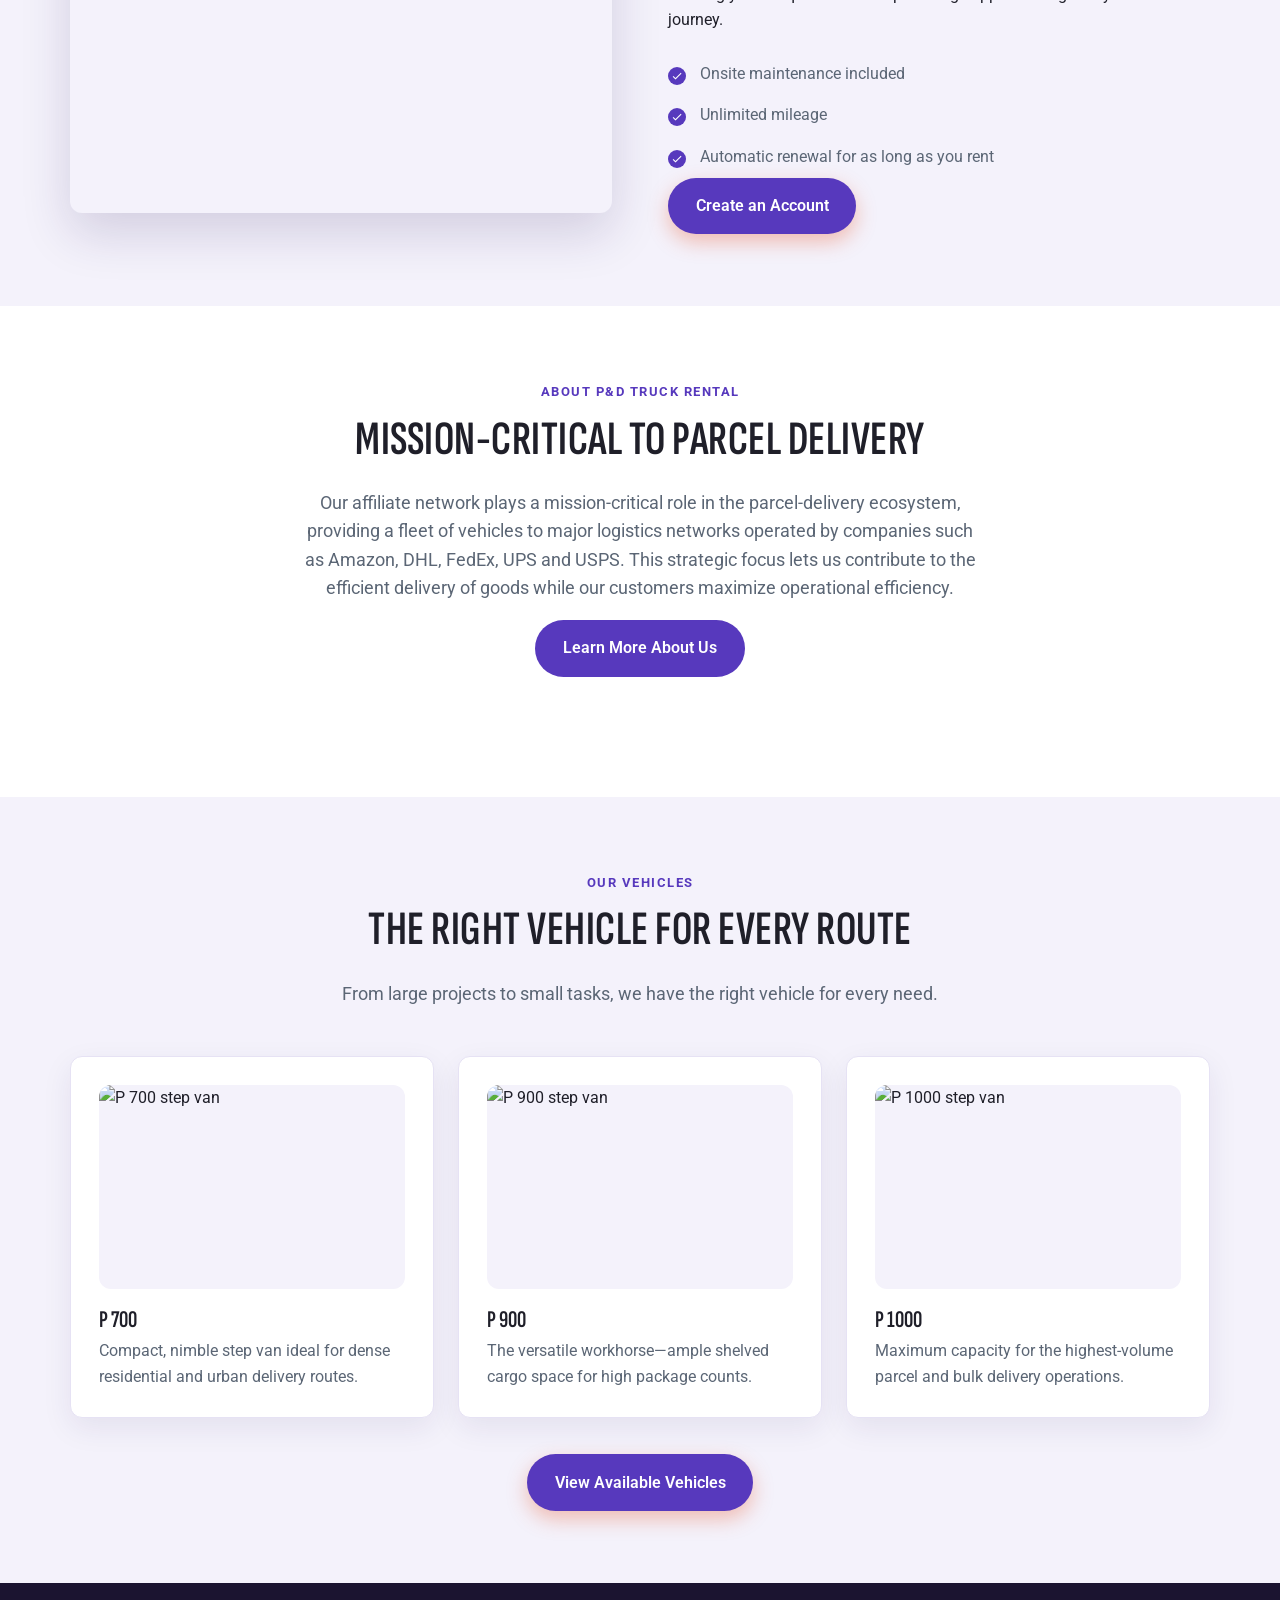
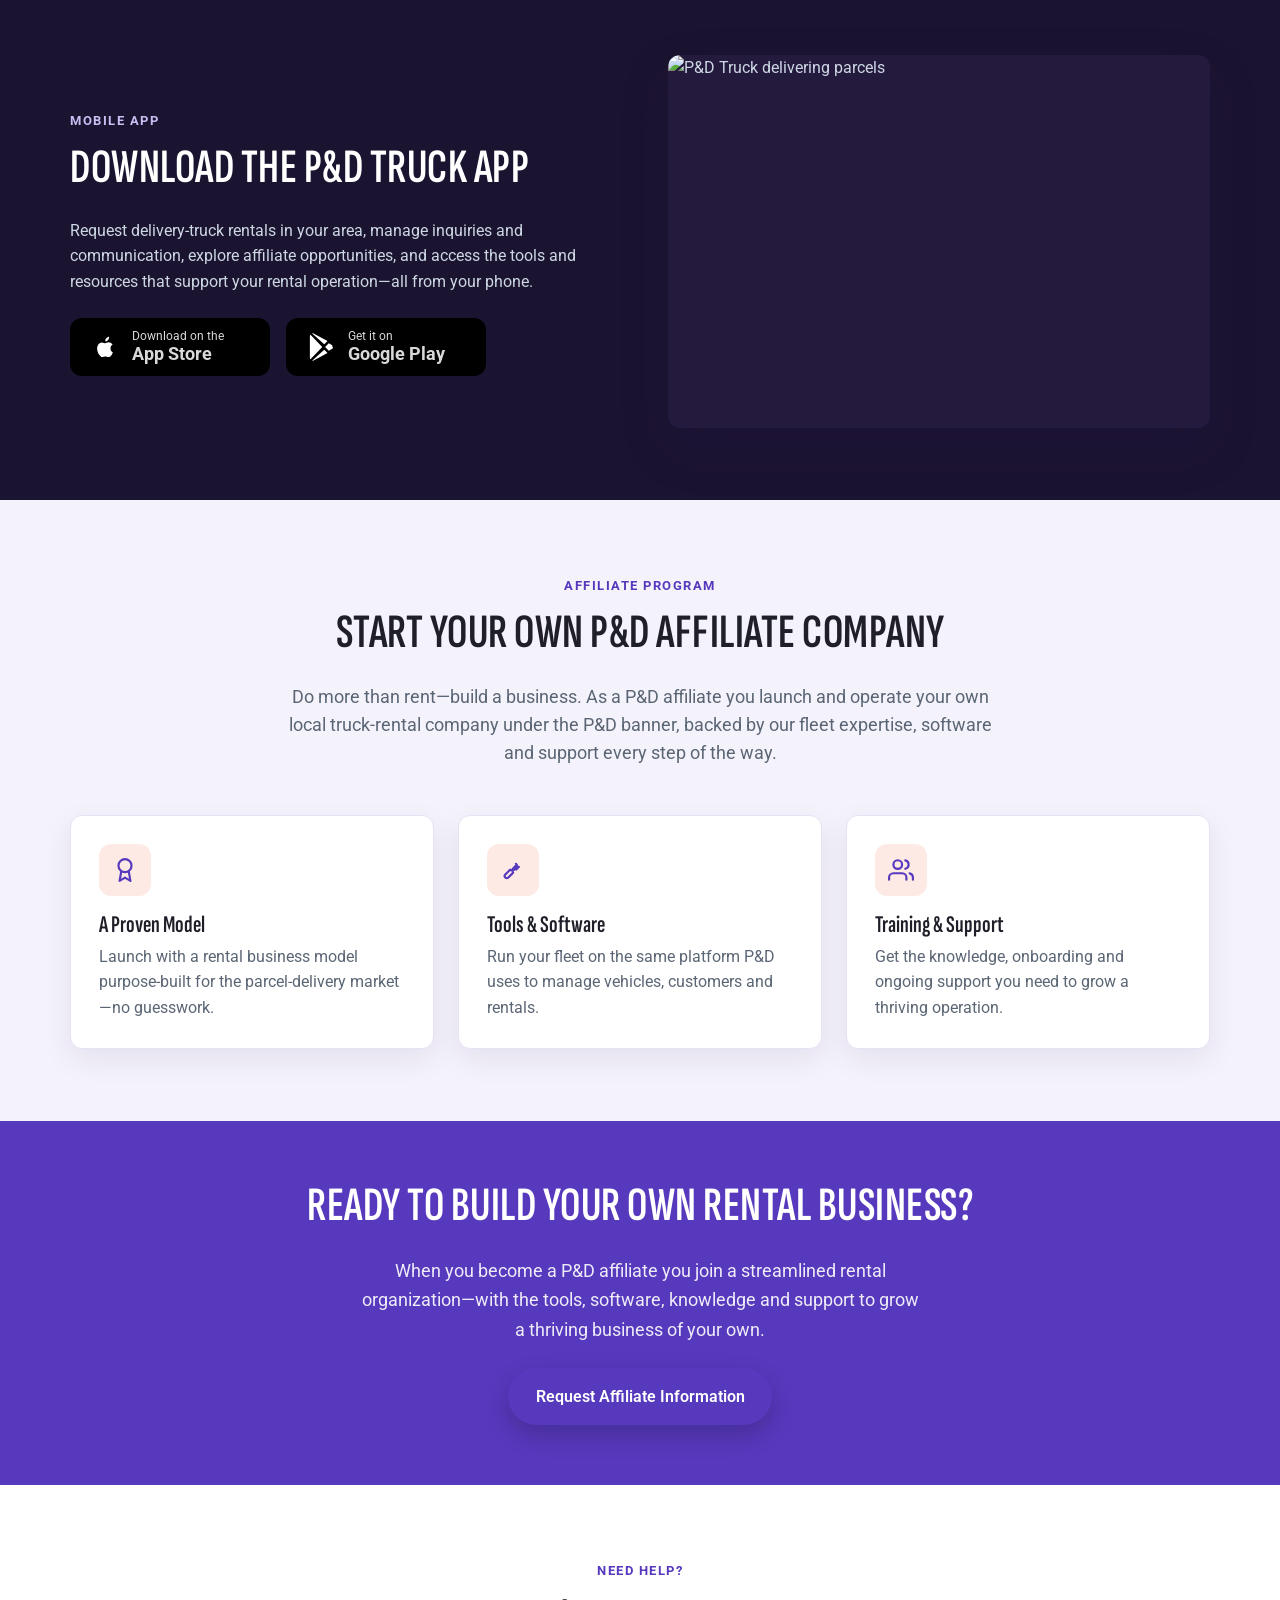
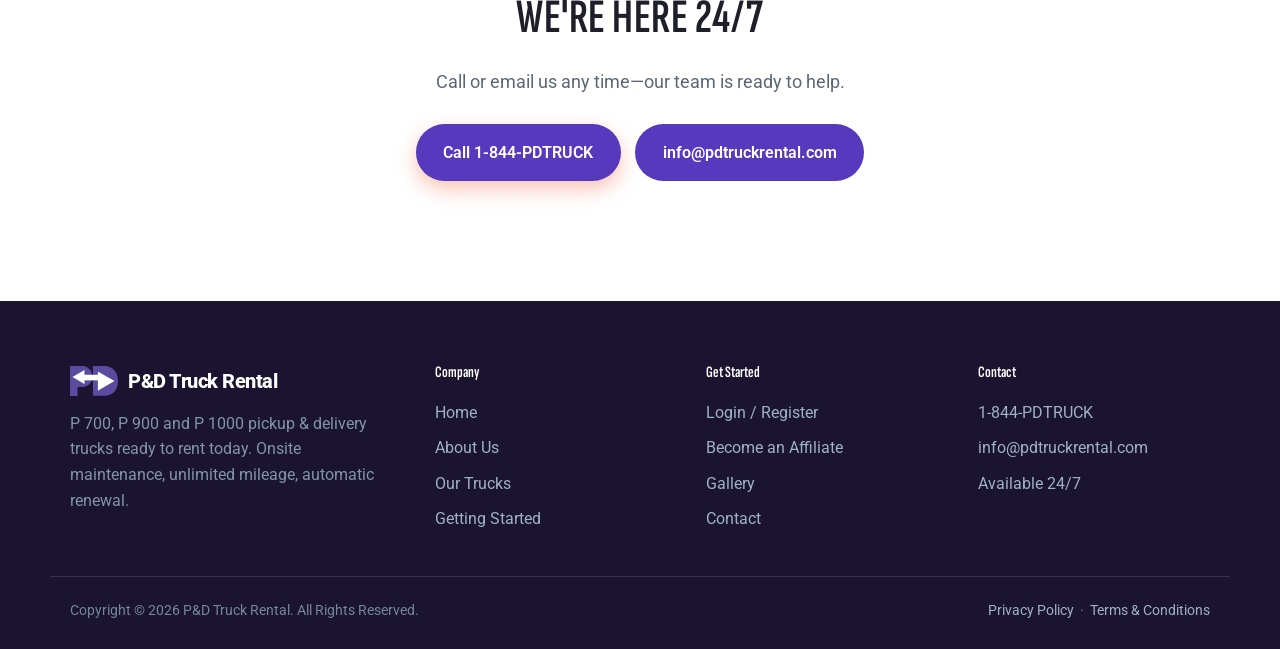
==== commit 1fe00629: "Add affiliate-program content (start your own P&D company) - Home: expand the affiliate CTA into a f" ====
--- a/index.html
+++ b/index.html
@@ -193,12 +193,40 @@
     </div>
   </section>
 
-  <!-- ===== Affiliates CTA ===== -->
+  <!-- ===== Affiliate program ===== -->
+  <section class="section section--soft">
+    <div class="container">
+      <div class="section__head">
+        <span class="eyebrow">Affiliate Program</span>
+        <h2>Start Your Own P&amp;D Affiliate Company</h2>
+        <p>Do more than rent&mdash;build a business. As a P&amp;D affiliate you launch and operate your own local truck-rental company under the P&amp;D banner, backed by our fleet expertise, software and support every step of the way.</p>
+      </div>
+      <div class="grid grid--3">
+        <div class="card">
+          <div class="card__icon"><svg viewBox="0 0 24 24" fill="none" stroke="currentColor" stroke-width="2" stroke-linecap="round" stroke-linejoin="round"><circle cx="12" cy="8" r="6"/><path d="M8.5 13.5 7 22l5-3 5 3-1.5-8.5"/></svg></div>
+          <h3>A Proven Model</h3>
+          <p>Launch with a rental business model purpose-built for the parcel-delivery market&mdash;no guesswork.</p>
+        </div>
+        <div class="card">
+          <div class="card__icon"><svg viewBox="0 0 24 24" fill="none" stroke="currentColor" stroke-width="2" stroke-linecap="round" stroke-linejoin="round"><path d="M14.7 6.3a4 4 0 0 1-5.4 5.4l-4.6 4.6a2 2 0 0 0 2.8 2.8l4.6-4.6a4 4 0 0 1 5.4-5.4l-2.5 2.5-2-2 2.5-2.5z"/></svg></div>
+          <h3>Tools &amp; Software</h3>
+          <p>Run your fleet on the same platform P&amp;D uses to manage vehicles, customers and rentals.</p>
+        </div>
+        <div class="card">
+          <div class="card__icon"><svg viewBox="0 0 24 24" fill="none" stroke="currentColor" stroke-width="2" stroke-linecap="round" stroke-linejoin="round"><path d="M17 21v-2a4 4 0 0 0-4-4H5a4 4 0 0 0-4 4v2"/><circle cx="9" cy="7" r="4"/><path d="M23 21v-2a4 4 0 0 0-3-3.87M16 3.13a4 4 0 0 1 0 7.75"/></svg></div>
+          <h3>Training &amp; Support</h3>
+          <p>Get the knowledge, onboarding and ongoing support you need to grow a thriving operation.</p>
+        </div>
+      </div>
+    </div>
+  </section>
+
+  <!-- ===== Affiliate CTA ===== -->
   <section class="cta-band">
     <div class="container">
-      <h2>Become a P&amp;D Affiliate</h2>
-      <p>When you become a P&amp;D affiliate you join a streamlined rental organization, with the tools, software, knowledge and support to grow a thriving rental business.</p>
-      <a href="contact.html" class="btn btn--dark">Request More Information</a>
+      <h2>Ready to Build Your Own Rental Business?</h2>
+      <p>When you become a P&amp;D affiliate you join a streamlined rental organization&mdash;with the tools, software, knowledge and support to grow a thriving business of your own.</p>
+      <a href="contact.html" class="btn btn--dark">Request Affiliate Information</a>
     </div>
   </section>
 
